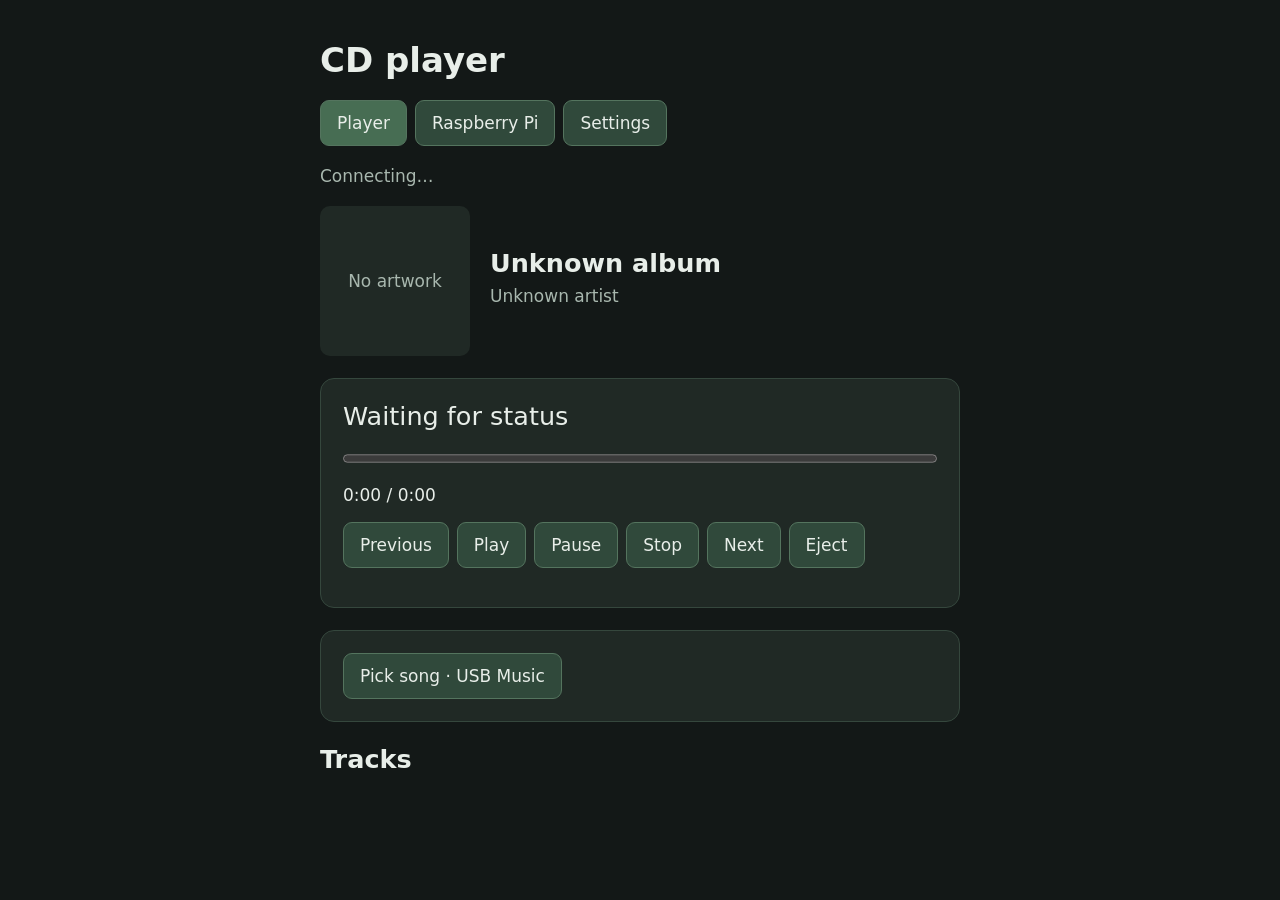
==== internal/web/index.html @ 54abb5de "alot" ====
<!doctype html>
<html lang="en">
<meta charset="utf-8">
<meta name="viewport" content="width=device-width,initial-scale=1">
<title>CD player</title>
<style>
:root{color-scheme:dark;font:17px system-ui,sans-serif;background:#131817;color:#e8eee9}body{max-width:640px;margin:40px auto;padding:0 20px}h1{font-size:2rem;margin-bottom:8px}.muted{color:#a8b7ae}section{background:#202925;border:1px solid #35473d;border-radius:14px;padding:22px;margin:22px 0}button{font:inherit;background:#30493b;color:inherit;border:1px solid #54745e;border-radius:9px;padding:12px 16px;cursor:pointer}button:hover,button[aria-current=true]{background:#476d53}button:disabled{opacity:.45;cursor:wait}.controls{display:flex;gap:8px;flex-wrap:wrap}#tracks{display:grid;grid-template-columns:repeat(auto-fill,minmax(110px,1fr));gap:8px}#error,#commandError{color:#ffb8a5;white-space:pre-wrap}progress{width:100%;accent-color:#9ed6ad}#now{font-size:1.5rem}small{overflow-wrap:anywhere}
</style>
<style>[hidden]{display:none!important}.tabs{display:flex;gap:8px;margin:20px 0}.tabs [aria-selected=true]{background:#476d53}.metrics{display:grid;grid-template-columns:repeat(auto-fit,minmax(220px,1fr));gap:12px}.metrics section{margin:0}.value{font-size:1.8rem;margin:10px 0}dt{color:#a8b7ae;margin-top:14px}dd{margin:4px 0;overflow-wrap:anywhere}</style>
<h1>CD player</h1>
<nav class="tabs" role="tablist" aria-label="Views"><button id="playerTab" role="tab" data-tab="playerPanel" aria-controls="playerPanel" aria-selected="true">Player</button><button id="systemTab" role="tab" data-tab="systemPanel" aria-controls="systemPanel" aria-selected="false" tabindex="-1">Raspberry Pi</button><button id="settingsTab" role="tab" data-tab="settingsPanel" aria-controls="settingsPanel" aria-selected="false" tabindex="-1">Settings</button></nav>
<div id="playerPanel" role="tabpanel" aria-labelledby="playerTab">
<div id="connection" class="muted" role="status">Connecting…</div>
<style>.album{display:flex;gap:20px;align-items:center;margin:20px 0}.cover{width:150px;height:150px;flex-shrink:0;background:#202925;border-radius:10px;display:grid;place-items:center;overflow:hidden}.cover img{width:100%;height:100%;object-fit:contain}.album h2{margin:0 0 8px}.album p{margin:8px 0}#tracks{grid-template-columns:1fr}#tracks button{text-align:left}@media(max-width:400px){.cover{width:100px;height:100px}}</style>
<p id="source" role="status"></p><button data-action="source-cd" id="switchCD" hidden>Switch to CD</button>
<div class="album" id="cdAlbum"><div class="cover"><img id="coverArt" alt="Album cover" hidden><span id="coverPlaceholder" class="muted">No artwork</span></div><div><h2 id="albumTitle">Unknown album</h2><p id="albumArtist" class="muted">Unknown artist</p><small id="metadataStatus" class="muted"></small><p><a id="albumSource" hidden target="_blank" rel="noopener" style="color:#9ed6ad">MusicBrainz</a></p></div></div>
<section><div id="now">Waiting for status</div><p id="disc" class="muted"></p><progress id="progress" value="0" max="1"></progress><p id="time">0:00 / 0:00</p>
<div class="controls"><button data-action="previous">Previous</button><button data-action="play">Play</button><button data-action="pause">Pause</button><button data-action="stop">Stop</button><button data-action="next">Next</button><button data-action="eject">Eject</button></div>
<p id="selection" class="muted" role="status"></p><p id="error" role="status"></p><p id="commandError" role="alert"></p></section>
<section>
<button id="pickSong" aria-expanded="false" aria-controls="musicBrowser">Pick song · USB Music</button>
<div id="musicBrowser" hidden>
<h2>USB Music</h2>
<label for="musicSearch">Search artist, album, or song</label>
<input id="musicSearch" type="search" placeholder="Search artist, album, or song…" maxlength="512" style="display:block;width:100%;font:inherit;padding:12px;margin:12px 0">
<div class="controls"><button id="mixAll" title="Shuffle every available song in your USB library">Mix all</button><button id="refreshLibrary">Refresh library</button></div>
<p id="libraryStatus" role="status"></p>
<progress id="libraryScanProgress" max="100" hidden aria-label="USB library scan progress"></progress>
<div id="musicResults"></div>
<div class="controls"><button id="musicPrevious" disabled>Previous page</button><span id="musicPage" role="status">Page 1 of 1</span><button id="musicNext" disabled>Next page</button></div>
</div></section>
<h2 id="tracksHeading">Tracks</h2><div id="tracks"></div><p class="muted"><small id="details"></small></p>
</div>
<div id="systemPanel" role="tabpanel" aria-labelledby="systemTab" hidden>
<p id="systemConnection" class="muted" role="status">Loading system information…</p>
<div class="metrics">
<section><div class="muted">CPU temperature</div><div id="temperature" class="value">—</div></section>
<section><div class="muted">CPU usage · all cores</div><div id="cpu" class="value">—</div><progress id="cpuMeter" value="0" max="100" aria-label="CPU usage"></progress></section>
<section><div class="muted">Memory used</div><div id="memory" class="value">—</div><progress id="memoryMeter" value="0" max="100" aria-label="Memory usage"></progress></section>
<section><div class="muted">Uptime</div><div id="uptime" class="value">—</div></section>
</div>
<section><dl><dt>Hostname</dt><dd id="hostname">—</dd><dt>Model</dt><dd id="model">—</dd><dt>Architecture / CPU cores</dt><dd id="architecture">—</dd></dl></section>
<p class="muted">Updates every two seconds. Unavailable sensors show “Unavailable”. Memory use excludes memory Linux can reclaim.</p>
</div>
<div id="settingsPanel" role="tabpanel" aria-labelledby="settingsTab" hidden>
<section><h2>Sound output</h2>
<p>Choose where CD audio plays. Outputs marked “CD + Spotify” also change Spotify’s destination.</p>
<label for="soundOutput">Output</label>
<select id="soundOutput" style="font:inherit;max-width:100%;padding:12px;margin:12px 0" disabled></select>
<div class="controls"><button id="applyOutput" disabled>Apply output</button><button id="refreshOutputs">Refresh outputs</button></div>
<p class="muted">Saved across reboots. Sound may briefly pause. Changing output disconnects Spotify; reconnect from your phone afterwards.</p>
<p id="outputStatus" role="status">Open Settings to load outputs.</p></section>
</div>
<script src="/navigation.js"></script>
<script>
const $=id=>document.getElementById(id);
const duration=n=>{n=Math.max(0,Math.floor(Number(n)||0));return Math.floor(n/60)+':'+String(n%60).padStart(2,'0')};
let trackKey='',busy=false,coverURL='',currentSource='cd';
const navigation=new TrackNavigation((track,discID)=>control('track',track,discID),track=>{$('selection').textContent=track===null?'':'Selecting track '+track+'…'});
$('coverArt').onerror=()=>{$('coverArt').hidden=true;$('coverPlaceholder').hidden=false};
$('coverArt').onload=()=>{$('coverArt').hidden=false;$('coverPlaceholder').hidden=true};
async function refresh(){
 try{
  const response=await fetch('/api/status',{signal:AbortSignal.timeout(4000)});
  if(!response.ok)throw new Error('Status unavailable');
  const s=await response.json(),m=s.mpd||{},tracks=s.disc.Tracks||[];
  const usb=s.source==='usb';currentSource=s.source;
  const spotify=s.source==='spotify',idle=s.source==='idle',sp=s.spotify||{},now=sp.now||{};
  $('source').textContent=usb?'Source: USB Music':idle?'Spotify disconnected · CD ready to start manually':spotify?'Source: Spotify · control playback from your phone':s.spotify?.enabled?'Source: CD · Spotify '+(s.spotify.running?'ready':'unavailable'):'Source: CD';
  if(s.spotify?.error)$('source').textContent+=' · '+s.spotify.error;
  $('switchCD').hidden=!spotify&&!idle&&!usb;$('switchCD').textContent=idle?'Play CD':'Switch to CD';$('cdAlbum').hidden=false;
  document.querySelector('[data-action=play]').textContent=idle?'Play CD':'Play';
  const selecting=s.selection?.pending,desired=s.selection?.track;
  const stale=(!s.updated||Date.now()-Date.parse(s.updated)>5000)&&!selecting;
  $('connection').textContent=selecting?'Changing to track '+desired+'…':busy?'Waiting for player to acknowledge command…':stale?'Status delayed — player may be busy':'Connected · updated '+new Date(s.updated).toLocaleTimeString();
  const position=selecting?tracks.indexOf(desired):(m.song===undefined?-1:Number(m.song)),track=tracks[position];
  navigation.update(s.disc.ID,tracks,position);
  if(stale||spotify||idle||usb)navigation.cancel();
  const meta=s.metadata||{},names=meta.tracks||{},song=names[track];
  $('albumTitle').textContent=usb?(s.usb?.album||'USB Music'):spotify?(now.album||'Spotify'):meta.album||(s.disc.ID?'Unknown album':'Insert a CD');
  $('albumArtist').textContent=usb?(s.usb?.artist||''):spotify?(now.artist||''):meta.artist||(s.disc.ID?'Unknown artist':'');
  $('metadataStatus').textContent=usb?'USB Music':spotify?'Spotify Connect':meta.status==='loading'?'Looking up album…':meta.message||'';
  $('albumSource').hidden=usb||spotify||!meta.release_id;if(meta.release_id)$('albumSource').href='https://musicbrainz.org/release/'+encodeURIComponent(meta.release_id);
  const nextCover=usb?(s.usb?.cover_url||''):spotify?(now.cover||''):(meta.cover_url||'');
  if(nextCover!==coverURL){coverURL=nextCover;$('coverArt').hidden=true;$('coverPlaceholder').hidden=false;if(nextCover){$('coverArt').alt=((usb?s.usb?.album:spotify?now.album:meta.album)||'Album')+' cover';$('coverArt').src=nextCover}else{$('coverArt').removeAttribute('src')}}
  $('now').textContent=usb?(({play:'Playing',pause:'Paused',stop:'Stopped'}[m.state]||'Player unavailable')+(s.usb?' · '+s.usb.title:' · Pick a song')):idle?'Stopped · press Play CD':spotify?(({playing:'Playing',paused:'Paused',stopped:'Stopped',loading:'Loading',connected:'Connected'}[sp.playback]||'Spotify')+(now.title?' · '+now.title:'')):({play:'Playing',pause:'Paused',stop:'Stopped'}[m.state]||'Player unavailable')+(track?' · '+(song?.title||'Track '+track):'');
  $('disc').textContent=usb?'Playing from USB · '+s.usb_queue_length+(s.usb_mix?' songs in the mix':' songs in this album'):idle?'CD autoplay is suspended until you press Play CD.':spotify?'CD autoplay is suspended. Switch to CD to start the disc from track 1.':s.disc.ID?(tracks.length?(song?.artist?song.artist+' · ':'')+tracks.length+' audio tracks':'No audio tracks'):'No disc detected';
  $('time').textContent=spotify?duration(now.position_ms/1000)+' / '+duration(now.duration_ms/1000):idle?'':duration(m.elapsed)+' / '+duration(m.duration);
  $('progress').max=spotify?(now.duration_ms||1):(Number(m.duration)||1);$('progress').value=spotify?(now.position_ms||0):idle?0:Number(m.elapsed)||0;
  $('error').textContent=s.selection?.error||s.audio?.error||s.error||m.error||'';
  $('details').textContent=usb?'USB Music':s.device+(s.disc.ID?' · Disc '+s.disc.ID.slice(0,12):'')+(s.audio?.total_bytes?' · Audio cached '+Math.round(100*s.audio.cached_bytes/s.audio.total_bytes)+'%':'');
  $('tracks').hidden=usb||spotify||idle;$('tracksHeading').hidden=usb||spotify||idle;
  const key=JSON.stringify([tracks,names]);
  if(key!==trackKey){$('tracks').replaceChildren(...tracks.map(n=>{const b=document.createElement('button');b.textContent=names[n]?.title?n+'. '+names[n].title+(names[n].artist?' · '+names[n].artist:''):'Track '+n;b.dataset.track=n;b.onclick=()=>control('track',n);return b}));trackKey=key}
  document.querySelectorAll('[data-track]').forEach(b=>b.setAttribute('aria-current',Number(b.dataset.track)===track?'true':'false'));
  document.querySelectorAll('[data-action],[data-track]').forEach(b=>b.disabled=busy||stale||(spotify&&!['source-cd','eject'].includes(b.dataset.action))||(idle&&!['source-cd','play','eject'].includes(b.dataset.action))||(usb&&!!b.dataset.track)||(!usb&&!tracks.length&&!['source-cd','stop','eject',...(idle?['play']:[])].includes(b.dataset.action)));
 }catch(e){navigation.cancel();$('connection').textContent='Cannot reach player — retrying…';document.querySelectorAll('[data-action],[data-track]').forEach(b=>b.disabled=true)}
}
async function control(action,track,discID,songID){
 if(busy)return;
 navigation.cancel();
 busy=true;document.querySelectorAll('[data-action],[data-track]').forEach(b=>b.disabled=true);$('commandError').textContent='';
 try{const r=await fetch('/api/control',{method:'POST',headers:{'Content-Type':'application/json'},body:JSON.stringify({action,track,disc_id:discID,song_id:songID}),signal:AbortSignal.timeout(30000)});if(!r.ok)throw new Error(await r.text())}
 catch(e){$('commandError').textContent=e.message}
 finally{busy=false;await refresh()}
}
document.querySelectorAll('[data-action]').forEach(b=>b.onclick=()=>{if(busy)return;const action=b.dataset.action;if(currentSource!=='usb'&&(action==='next'||action==='previous')){navigation.step(action==='next'?1:-1)}else{control(action)}});
const tabs=[...document.querySelectorAll('[data-tab]')];
function selectTab(tab){if(tab.id==='settingsTab')loadOutputs();tabs.forEach(b=>{const active=b===tab;b.setAttribute('aria-selected',String(active));b.tabIndex=active?0:-1;$(b.dataset.tab).hidden=!active})}
tabs.forEach((tab,i)=>{tab.onclick=()=>selectTab(tab);tab.onkeydown=e=>{if(['ArrowLeft','ArrowRight','Home','End'].includes(e.key)){e.preventDefault();const target=tabs[e.key==='Home'?0:e.key==='End'?tabs.length-1:(i+(e.key==='ArrowRight'?1:tabs.length-1))%tabs.length];selectTab(target);target.focus()}}});
let outputBusy=false;
async function outputCommand(action,output){
 const r=await fetch('/api/control',{method:'POST',headers:{'Content-Type':'application/json'},body:JSON.stringify({action,output}),signal:AbortSignal.timeout(30000)});
 if(!r.ok)throw Error(await r.text());
}
async function loadOutputs(){
 if(outputBusy)return;
 outputBusy=true;$('applyOutput').disabled=true;$('refreshOutputs').disabled=true;$('soundOutput').disabled=true;
 $('outputStatus').textContent='Loading outputs…';
 try{
  await outputCommand('outputs');
  const r=await fetch('/api/status',{signal:AbortSignal.timeout(4000)});if(!r.ok)throw Error('Cannot load outputs');
  const s=await r.json(),outputs=s.outputs||[];
  $('soundOutput').replaceChildren(...outputs.map(o=>{const option=document.createElement('option');option.value=o.name;option.textContent=o.label+(o.device?' · CD + Spotify':' · CD only');option.selected=o.enabled;return option}));
  $('soundOutput').disabled=!outputs.length;$('applyOutput').disabled=!outputs.length;
  $('outputStatus').textContent=outputs.length?'Select an output and press Apply.':'No outputs configured. Run the output setup described in the README.';
 }catch(e){$('outputStatus').textContent=e.message}
 finally{outputBusy=false;$('refreshOutputs').disabled=false}
}
$('refreshOutputs').onclick=loadOutputs;
$('applyOutput').onclick=async()=>{
 if(outputBusy)return;outputBusy=true;$('applyOutput').disabled=true;$('refreshOutputs').disabled=true;$('soundOutput').disabled=true;
 $('outputStatus').textContent='Changing output…';
 try{await outputCommand('output',$('soundOutput').value);$('outputStatus').textContent='Output selected and saved. If using Spotify, reconnect from your phone.'}
 catch(e){$('outputStatus').textContent=e.message}
 finally{outputBusy=false;$('applyOutput').disabled=false;$('refreshOutputs').disabled=false;$('soundOutput').disabled=false;await refresh()}
};
async function systemPoll(){
 try{
  const r=await fetch('/api/system',{signal:AbortSignal.timeout(4000)});if(!r.ok)throw new Error('Unavailable');const s=await r.json();
  $('systemConnection').textContent=Date.now()-Date.parse(s.updated)>6000?'System information delayed':'Updated '+new Date(s.updated).toLocaleTimeString();
  $('temperature').textContent=s.temperature_c==null?'Unavailable':s.temperature_c.toFixed(1)+' °C';
  $('cpu').textContent=s.cpu_percent==null?'Unavailable':s.cpu_percent.toFixed(1)+'%';$('cpuMeter').value=s.cpu_percent||0;
  $('memory').textContent=s.memory_used==null||s.memory_total==null?'Unavailable':Math.round(s.memory_used/1048576)+' / '+Math.round(s.memory_total/1048576)+' MiB';$('memoryMeter').value=s.memory_total?100*s.memory_used/s.memory_total:0;
  const hours=Math.floor((s.uptime_seconds||0)/3600);$('uptime').textContent=s.uptime_seconds==null?'Unavailable':Math.floor(hours/24)+'d '+hours%24+'h '+Math.floor(s.uptime_seconds/60)%60+'m';
  $('hostname').textContent=s.hostname||'Unavailable';$('model').textContent=s.model||'Unavailable';$('architecture').textContent=(s.architecture||'Unavailable')+' / '+s.cpus;
 }catch(e){$('systemConnection').textContent='Cannot reach system information — retrying…'}
 setTimeout(systemPoll,2000);
}systemPoll();
async function poll(){await refresh();setTimeout(poll,1000)}poll();
</script>
<script src="/library.js"></script>
</html>
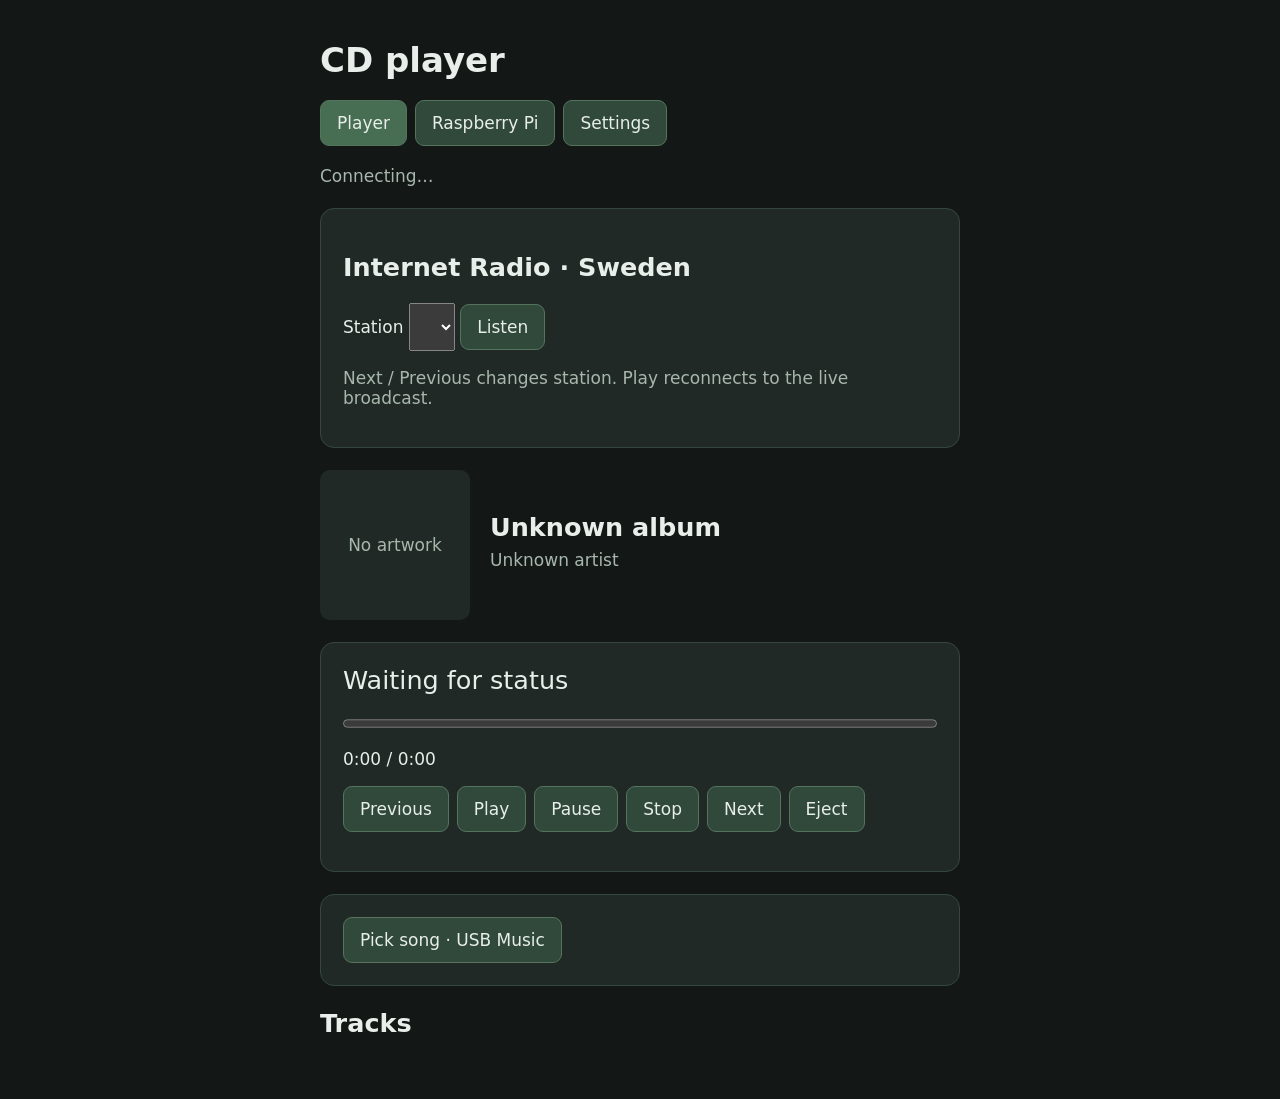
==== commit 6b003ed7: "alot" ====
--- a/internal/web/index.html
+++ b/internal/web/index.html
@@ -13,6 +13,7 @@
 <div id="connection" class="muted" role="status">Connecting…</div>
 <style>.album{display:flex;gap:20px;align-items:center;margin:20px 0}.cover{width:150px;height:150px;flex-shrink:0;background:#202925;border-radius:10px;display:grid;place-items:center;overflow:hidden}.cover img{width:100%;height:100%;object-fit:contain}.album h2{margin:0 0 8px}.album p{margin:8px 0}#tracks{grid-template-columns:1fr}#tracks button{text-align:left}@media(max-width:400px){.cover{width:100px;height:100px}}</style>
 <p id="source" role="status"></p><button data-action="source-cd" id="switchCD" hidden>Switch to CD</button>
+<section><h2>Internet Radio · Sweden</h2><label for="radioStation">Station</label> <select id="radioStation" style="font:inherit;padding:12px"></select> <button id="radioListen">Listen</button><p class="muted">Next / Previous changes station. Play reconnects to the live broadcast.</p></section>
 <div class="album" id="cdAlbum"><div class="cover"><img id="coverArt" alt="Album cover" hidden><span id="coverPlaceholder" class="muted">No artwork</span></div><div><h2 id="albumTitle">Unknown album</h2><p id="albumArtist" class="muted">Unknown artist</p><small id="metadataStatus" class="muted"></small><p><a id="albumSource" hidden target="_blank" rel="noopener" style="color:#9ed6ad">MusicBrainz</a></p></div></div>
 <section><div id="now">Waiting for status</div><p id="disc" class="muted"></p><progress id="progress" value="0" max="1"></progress><p id="time">0:00 / 0:00</p>
 <div class="controls"><button data-action="previous">Previous</button><button data-action="play">Play</button><button data-action="pause">Pause</button><button data-action="stop">Stop</button><button data-action="next">Next</button><button data-action="eject">Eject</button></div>
@@ -64,47 +65,54 @@
   const response=await fetch('/api/status',{signal:AbortSignal.timeout(4000)});
   if(!response.ok)throw new Error('Status unavailable');
   const s=await response.json(),m=s.mpd||{},tracks=s.disc.Tracks||[];
-  const usb=s.source==='usb';currentSource=s.source;
+  const radio=s.source==='radio',usb=s.source==='usb';currentSource=s.source;
   const spotify=s.source==='spotify',idle=s.source==='idle',sp=s.spotify||{},now=sp.now||{};
-  $('source').textContent=usb?'Source: USB Music':idle?'Spotify disconnected · CD ready to start manually':spotify?'Source: Spotify · control playback from your phone':s.spotify?.enabled?'Source: CD · Spotify '+(s.spotify.running?'ready':'unavailable'):'Source: CD';
+  $('source').textContent=radio?'Source: Internet Radio':usb?'Source: USB Music':idle?'Spotify disconnected · CD ready to start manually':spotify?'Source: Spotify · control playback from your phone':s.spotify?.enabled?'Source: CD · Spotify '+(s.spotify.running?'ready':'unavailable'):'Source: CD';
   if(s.spotify?.error)$('source').textContent+=' · '+s.spotify.error;
-  $('switchCD').hidden=!spotify&&!idle&&!usb;$('switchCD').textContent=idle?'Play CD':'Switch to CD';$('cdAlbum').hidden=false;
+  $('switchCD').hidden=!spotify&&!idle&&!usb&&!radio;$('switchCD').textContent=idle?'Play CD':'Switch to CD';$('cdAlbum').hidden=false;
   document.querySelector('[data-action=play]').textContent=idle?'Play CD':'Play';
   const selecting=s.selection?.pending,desired=s.selection?.track;
   const stale=(!s.updated||Date.now()-Date.parse(s.updated)>5000)&&!selecting;
   $('connection').textContent=selecting?'Changing to track '+desired+'…':busy?'Waiting for player to acknowledge command…':stale?'Status delayed — player may be busy':'Connected · updated '+new Date(s.updated).toLocaleTimeString();
   const position=selecting?tracks.indexOf(desired):(m.song===undefined?-1:Number(m.song)),track=tracks[position];
   navigation.update(s.disc.ID,tracks,position);
-  if(stale||spotify||idle||usb)navigation.cancel();
+  if(stale||spotify||idle||usb||radio)navigation.cancel();
   const meta=s.metadata||{},names=meta.tracks||{},song=names[track];
-  $('albumTitle').textContent=usb?(s.usb?.album||'USB Music'):spotify?(now.album||'Spotify'):meta.album||(s.disc.ID?'Unknown album':'Insert a CD');
-  $('albumArtist').textContent=usb?(s.usb?.artist||''):spotify?(now.artist||''):meta.artist||(s.disc.ID?'Unknown artist':'');
-  $('metadataStatus').textContent=usb?'USB Music':spotify?'Spotify Connect':meta.status==='loading'?'Looking up album…':meta.message||'';
-  $('albumSource').hidden=usb||spotify||!meta.release_id;if(meta.release_id)$('albumSource').href='https://musicbrainz.org/release/'+encodeURIComponent(meta.release_id);
-  const nextCover=usb?(s.usb?.cover_url||''):spotify?(now.cover||''):(meta.cover_url||'');
+  $('albumTitle').textContent=radio?(s.radio?.name||'Internet Radio'):usb?(s.usb?.album||'USB Music'):spotify?(now.album||'Spotify'):meta.album||(s.disc.ID?'Unknown album':'Insert a CD');
+  $('albumArtist').textContent=radio?'Swedish radio':usb?(s.usb?.artist||''):spotify?(now.artist||''):meta.artist||(s.disc.ID?'Unknown artist':'');
+  $('metadataStatus').textContent=radio?'Live broadcast':usb?'USB Music':spotify?'Spotify Connect':meta.status==='loading'?'Looking up album…':meta.message||'';
+  $('albumSource').hidden=radio||usb||spotify||!meta.release_id;if(meta.release_id)$('albumSource').href='https://musicbrainz.org/release/'+encodeURIComponent(meta.release_id);
+  const nextCover=radio?'':usb?(s.usb?.cover_url||''):spotify?(now.cover||''):(meta.cover_url||'');
   if(nextCover!==coverURL){coverURL=nextCover;$('coverArt').hidden=true;$('coverPlaceholder').hidden=false;if(nextCover){$('coverArt').alt=((usb?s.usb?.album:spotify?now.album:meta.album)||'Album')+' cover';$('coverArt').src=nextCover}else{$('coverArt').removeAttribute('src')}}
-  $('now').textContent=usb?(({play:'Playing',pause:'Paused',stop:'Stopped'}[m.state]||'Player unavailable')+(s.usb?' · '+s.usb.title:' · Pick a song')):idle?'Stopped · press Play CD':spotify?(({playing:'Playing',paused:'Paused',stopped:'Stopped',loading:'Loading',connected:'Connected'}[sp.playback]||'Spotify')+(now.title?' · '+now.title:'')):({play:'Playing',pause:'Paused',stop:'Stopped'}[m.state]||'Player unavailable')+(track?' · '+(song?.title||'Track '+track):'');
-  $('disc').textContent=usb?'Playing from USB · '+s.usb_queue_length+(s.usb_mix?' songs in the mix':' songs in this album'):idle?'CD autoplay is suspended until you press Play CD.':spotify?'CD autoplay is suspended. Switch to CD to start the disc from track 1.':s.disc.ID?(tracks.length?(song?.artist?song.artist+' · ':'')+tracks.length+' audio tracks':'No audio tracks'):'No disc detected';
-  $('time').textContent=spotify?duration(now.position_ms/1000)+' / '+duration(now.duration_ms/1000):idle?'':duration(m.elapsed)+' / '+duration(m.duration);
-  $('progress').max=spotify?(now.duration_ms||1):(Number(m.duration)||1);$('progress').value=spotify?(now.position_ms||0):idle?0:Number(m.elapsed)||0;
+  $('now').textContent=radio?(({play:'Playing',stop:'Stopped'}[m.state]||'Connecting')+' · '+(s.radio?.name||'Radio')):usb?(({play:'Playing',pause:'Paused',stop:'Stopped'}[m.state]||'Player unavailable')+(s.usb?' · '+s.usb.title:' · Pick a song')):idle?'Stopped · press Play CD':spotify?(({playing:'Playing',paused:'Paused',stopped:'Stopped',loading:'Loading',connected:'Connected'}[sp.playback]||'Spotify')+(now.title?' · '+now.title:'')):({play:'Playing',pause:'Paused',stop:'Stopped'}[m.state]||'Player unavailable')+(track?' · '+(song?.title||'Track '+track):'');
+  $('disc').textContent=radio?'Live radio · Next / Previous changes station':usb?'Playing from USB · '+s.usb_queue_length+(s.usb_mix?' songs in the mix':' songs in this album'):idle?'CD autoplay is suspended until you press Play CD.':spotify?'CD autoplay is suspended. Switch to CD to start the disc from track 1.':s.disc.ID?(tracks.length?(song?.artist?song.artist+' · ':'')+tracks.length+' audio tracks':'No audio tracks'):'No disc detected';
+  $('time').textContent=radio?'Live':spotify?duration(now.position_ms/1000)+' / '+duration(now.duration_ms/1000):idle?'':duration(m.elapsed)+' / '+duration(m.duration);
+  $('progress').hidden=radio;$('progress').max=spotify?(now.duration_ms||1):(Number(m.duration)||1);$('progress').value=spotify?(now.position_ms||0):idle?0:Number(m.elapsed)||0;
+  document.querySelector('[data-action=pause]').textContent=radio?'Stop radio':'Pause';
   $('error').textContent=s.selection?.error||s.audio?.error||s.error||m.error||'';
-  $('details').textContent=usb?'USB Music':s.device+(s.disc.ID?' · Disc '+s.disc.ID.slice(0,12):'')+(s.audio?.total_bytes?' · Audio cached '+Math.round(100*s.audio.cached_bytes/s.audio.total_bytes)+'%':'');
-  $('tracks').hidden=usb||spotify||idle;$('tracksHeading').hidden=usb||spotify||idle;
+  $('details').textContent=radio?'Internet Radio':usb?'USB Music':s.device+(s.disc.ID?' · Disc '+s.disc.ID.slice(0,12):'')+(s.audio?.total_bytes?' · Audio cached '+Math.round(100*s.audio.cached_bytes/s.audio.total_bytes)+'%':'');
+  $('tracks').hidden=radio||usb||spotify||idle;$('tracksHeading').hidden=radio||usb||spotify||idle;
   const key=JSON.stringify([tracks,names]);
   if(key!==trackKey){$('tracks').replaceChildren(...tracks.map(n=>{const b=document.createElement('button');b.textContent=names[n]?.title?n+'. '+names[n].title+(names[n].artist?' · '+names[n].artist:''):'Track '+n;b.dataset.track=n;b.onclick=()=>control('track',n);return b}));trackKey=key}
   document.querySelectorAll('[data-track]').forEach(b=>b.setAttribute('aria-current',Number(b.dataset.track)===track?'true':'false'));
-  document.querySelectorAll('[data-action],[data-track]').forEach(b=>b.disabled=busy||stale||(spotify&&!['source-cd','eject'].includes(b.dataset.action))||(idle&&!['source-cd','play','eject'].includes(b.dataset.action))||(usb&&!!b.dataset.track)||(!usb&&!tracks.length&&!['source-cd','stop','eject',...(idle?['play']:[])].includes(b.dataset.action)));
+  document.querySelectorAll('[data-action],[data-track]').forEach(b=>b.disabled=busy||stale||(spotify&&!['source-cd','eject'].includes(b.dataset.action))||(idle&&!['source-cd','play','eject'].includes(b.dataset.action))||((usb||radio)&&!!b.dataset.track)||(!usb&&!radio&&!tracks.length&&!['source-cd','stop','eject',...(idle?['play']:[])].includes(b.dataset.action)));
  }catch(e){navigation.cancel();$('connection').textContent='Cannot reach player — retrying…';document.querySelectorAll('[data-action],[data-track]').forEach(b=>b.disabled=true)}
 }
-async function control(action,track,discID,songID){
+async function control(action,track,discID,songID,station){
  if(busy)return;
  navigation.cancel();
  busy=true;document.querySelectorAll('[data-action],[data-track]').forEach(b=>b.disabled=true);$('commandError').textContent='';
- try{const r=await fetch('/api/control',{method:'POST',headers:{'Content-Type':'application/json'},body:JSON.stringify({action,track,disc_id:discID,song_id:songID}),signal:AbortSignal.timeout(30000)});if(!r.ok)throw new Error(await r.text())}
+ try{const r=await fetch('/api/control',{method:'POST',headers:{'Content-Type':'application/json'},body:JSON.stringify({action,track,disc_id:discID,song_id:songID,station}),signal:AbortSignal.timeout(30000)});if(!r.ok)throw new Error(await r.text())}
  catch(e){$('commandError').textContent=e.message}
  finally{busy=false;await refresh()}
 }
-document.querySelectorAll('[data-action]').forEach(b=>b.onclick=()=>{if(busy)return;const action=b.dataset.action;if(currentSource!=='usb'&&(action==='next'||action==='previous')){navigation.step(action==='next'?1:-1)}else{control(action)}});
+document.querySelectorAll('[data-action]').forEach(b=>b.onclick=()=>{if(busy)return;const action=b.dataset.action;if(currentSource==='cd'&&(action==='next'||action==='previous')){navigation.step(action==='next'?1:-1)}else{control(action)}});
+$('radioListen').onclick=()=>control('radio-play',undefined,undefined,undefined,$('radioStation').value);
+async function loadRadio(){
+ try { const r=await fetch('/api/radio');if(!r.ok)throw Error('Cannot load stations');
+ $('radioStation').replaceChildren(...(await r.json()).map(s=>{const o=document.createElement('option');o.value=s.id;o.textContent=s.name;return o}));
+ } catch(e) { $('commandError').textContent=e.message }
+}loadRadio();
 const tabs=[...document.querySelectorAll('[data-tab]')];
 function selectTab(tab){if(tab.id==='settingsTab')loadOutputs();tabs.forEach(b=>{const active=b===tab;b.setAttribute('aria-selected',String(active));b.tabIndex=active?0:-1;$(b.dataset.tab).hidden=!active})}
 tabs.forEach((tab,i)=>{tab.onclick=()=>selectTab(tab);tab.onkeydown=e=>{if(['ArrowLeft','ArrowRight','Home','End'].includes(e.key)){e.preventDefault();const target=tabs[e.key==='Home'?0:e.key==='End'?tabs.length-1:(i+(e.key==='ArrowRight'?1:tabs.length-1))%tabs.length];selectTab(target);target.focus()}}});
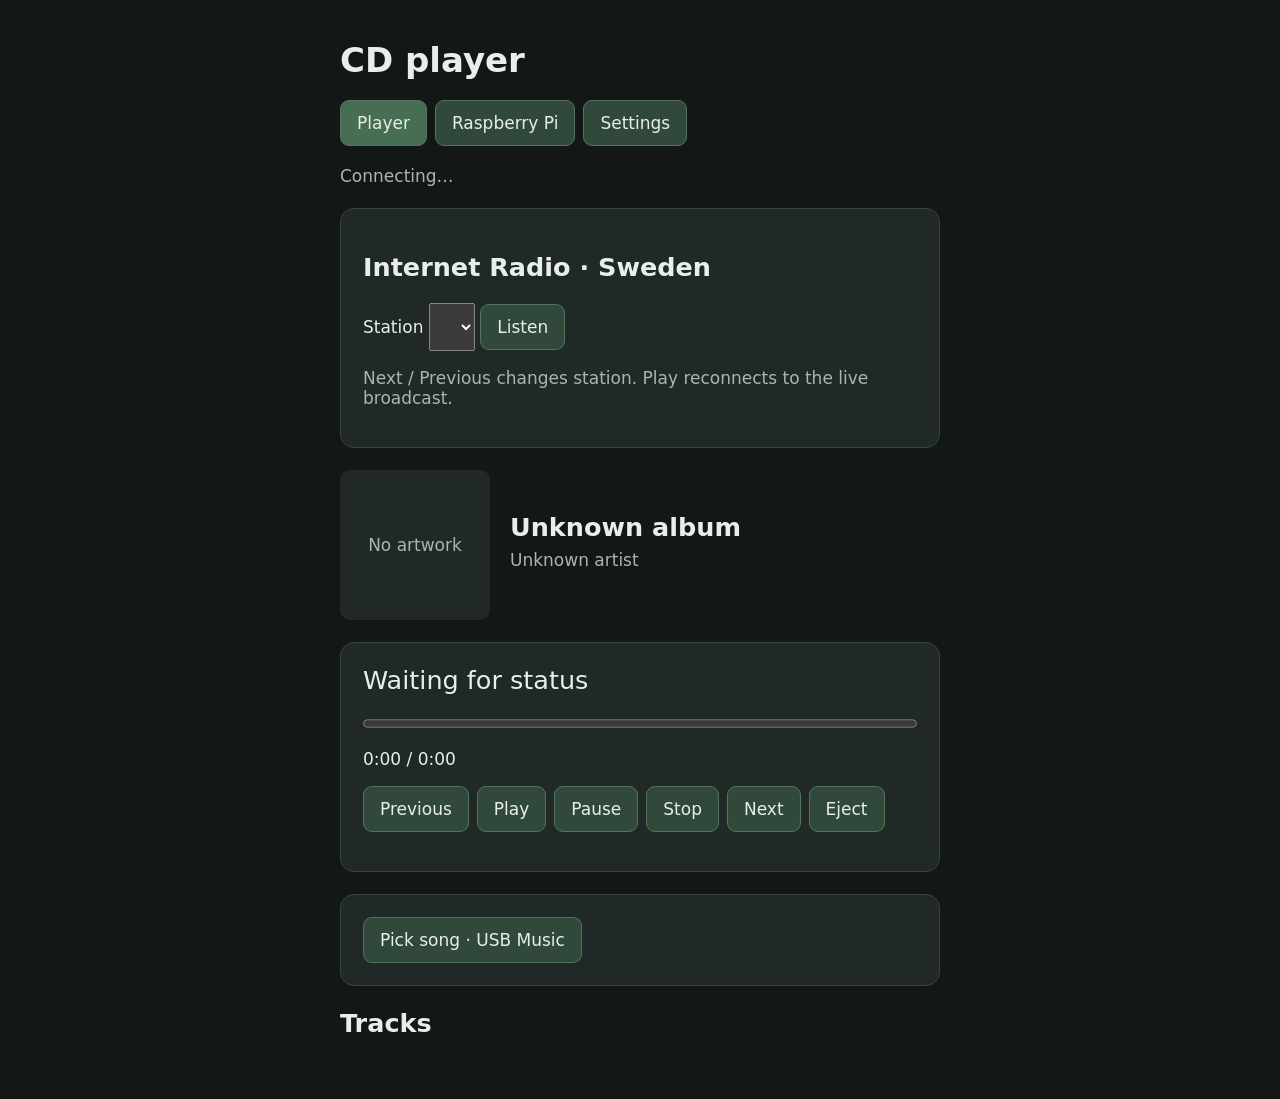
==== commit 8167e18b: "added spotify like webui" ====
--- a/internal/web/index.html
+++ b/internal/web/index.html
@@ -7,29 +7,58 @@
 :root{color-scheme:dark;font:17px system-ui,sans-serif;background:#131817;color:#e8eee9}body{max-width:640px;margin:40px auto;padding:0 20px}h1{font-size:2rem;margin-bottom:8px}.muted{color:#a8b7ae}section{background:#202925;border:1px solid #35473d;border-radius:14px;padding:22px;margin:22px 0}button{font:inherit;background:#30493b;color:inherit;border:1px solid #54745e;border-radius:9px;padding:12px 16px;cursor:pointer}button:hover,button[aria-current=true]{background:#476d53}button:disabled{opacity:.45;cursor:wait}.controls{display:flex;gap:8px;flex-wrap:wrap}#tracks{display:grid;grid-template-columns:repeat(auto-fill,minmax(110px,1fr));gap:8px}#error,#commandError{color:#ffb8a5;white-space:pre-wrap}progress{width:100%;accent-color:#9ed6ad}#now{font-size:1.5rem}small{overflow-wrap:anywhere}
 </style>
 <style>[hidden]{display:none!important}.tabs{display:flex;gap:8px;margin:20px 0}.tabs [aria-selected=true]{background:#476d53}.metrics{display:grid;grid-template-columns:repeat(auto-fit,minmax(220px,1fr));gap:12px}.metrics section{margin:0}.value{font-size:1.8rem;margin:10px 0}dt{color:#a8b7ae;margin-top:14px}dd{margin:4px 0;overflow-wrap:anywhere}</style>
+<style>
+/* USB library and the playback dock share the existing player controls. */
+*{box-sizing:border-box}button:focus-visible,input:focus-visible,select:focus-visible{outline:2px solid #1ed760;outline-offset:4px}
+.transport-icon{display:none}.library-eyebrow{font-size:.7rem;letter-spacing:.14em;font-weight:700}.library-hero h2{margin:8px 0;font-size:2rem}.library-hero p{color:#b3b3b3;margin:0 0 22px}
+#musicSearch{display:block;width:100%;font:inherit;padding:13px 18px;margin:12px 0 20px;border:1px solid #555;border-radius:24px;background:#242424;color:#fff}
+.song-columns,.song-row{display:grid;grid-template-columns:24px minmax(0,1.6fr) minmax(0,1fr) 48px;gap:16px;align-items:center}
+.song-columns{padding:14px 12px;border-bottom:1px solid #ffffff20;color:#aaa;font-size:.75rem}.song-columns span:last-child{text-align:right}
+#musicResults .song-row{width:100%;padding:10px 12px;margin:2px 0;text-align:left;border:0;border-radius:5px;background:transparent;font-size:.85rem;font-weight:400}
+#musicResults .song-row:hover{background:#ffffff12}#musicResults .song-row[aria-current=true]{background:#1ed76012}.song-row[aria-current=true] .song-title,.song-row[aria-current=true] .song-number{color:#1ed760}
+.song-number{color:#a7a7a7;text-align:center;font-size:.8rem}.song-main{display:flex;gap:12px;align-items:center;min-width:0}.song-art{display:grid;place-items:center;flex:0 0 44px;width:44px;height:44px;overflow:hidden;border-radius:4px;background:#303737;color:#b0b9b4;font-size:1.3rem}.song-art img{width:100%;height:100%;object-fit:cover}
+.song-copy{min-width:0}.song-title,.song-artist,.song-album{display:block;overflow:hidden;text-overflow:ellipsis;white-space:nowrap}.song-title{color:#f5f5f5;font-weight:600}.song-artist{color:#aaa;margin-top:4px;font-size:.8rem}.song-album,.song-duration{color:#aaa;font-size:.8rem}.song-duration{text-align:right;font-variant-numeric:tabular-nums}
+#libraryEmpty{text-align:center;padding:32px 16px;color:#b3b3b3}#libraryStatus{font-size:.75rem;line-height:1.6;color:#a7b2aa}#musicPage{font-size:.75rem;color:#aaa;align-self:center}.library-content>.controls:last-child{justify-content:space-between;margin-top:24px}.library-content>.controls:last-child button{font-size:.75rem;padding:9px 12px}
+body[data-source=usb]{background:#080a09;color:#f5f5f5;max-width:1280px;margin:24px auto;padding:0 28px 190px;font-size:15px}
+body[data-source=usb] h1{font-size:1.3rem;margin:0;letter-spacing:-.04em}body[data-source=usb] .tabs{margin:18px 0 8px}body[data-source=usb] button{border-radius:24px;background:#252927;border-color:transparent;font-weight:600}body[data-source=usb] button:hover{background:#343b36}body[data-source=usb] .tabs [aria-selected=true]{background:#f4f5f4;color:#111}
+#playerPanel[data-source=usb]{display:grid;grid-template-columns:230px minmax(0,1fr);gap:24px;align-items:start}
+[data-source=usb] .source-bar{grid-column:1/-1;display:flex;gap:16px;align-items:center;flex-wrap:wrap;font-size:.75rem;color:#a7a7a7}[data-source=usb] #connection{margin-left:auto;order:2}[data-source=usb] #source{margin:4px 0}[data-source=usb] #switchCD{font-size:.7rem;padding:8px 12px}
+[data-source=usb] #cdAlbum{grid-column:1;grid-row:2;display:block;margin:0;background:#121614;padding:18px;border-radius:12px}[data-source=usb] .cover{width:100%;height:auto;aspect-ratio:1;background:linear-gradient(140deg,#345548,#19261f);border-radius:8px;box-shadow:0 10px 30px #0005;margin-bottom:22px}[data-source=usb] #coverPlaceholder{font-size:.85rem}[data-source=usb] #albumTitle{font-size:1.35rem;overflow-wrap:anywhere;letter-spacing:-.03em}[data-source=usb] #albumArtist{font-size:.9rem}[data-source=usb] #metadataStatus{color:#1ed760;font-size:.7rem}
+[data-source=usb] #radioSection{grid-column:1;grid-row:3;margin:0;padding:18px;border:0;background:#121614}[data-source=usb] #radioSection h2{font-size:.85rem;margin:0 0 16px}[data-source=usb] #radioSection label,[data-source=usb] #radioSection p{font-size:.7rem;color:#a7a7a7}[data-source=usb] #radioStation{width:100%;font-size:.8rem!important;margin:8px 0;border-radius:6px;background:#252927;color:#eee;border:0}[data-source=usb] #radioListen{font-size:.8rem;width:100%}
+[data-source=usb] #librarySection{grid-column:2;grid-row:2 / span 3;min-width:0;margin:0;padding:0;overflow:hidden;border:0;border-radius:12px;background:#121614}[data-source=usb] #pickSong{display:none}[data-source=usb] .library-hero{padding:36px 30px 28px;background:linear-gradient(135deg,#245a40,#172d23 75%,#121614)}[data-source=usb] .library-hero h2{font-size:clamp(2rem,4vw,3.5rem);letter-spacing:-.055em;line-height:1.1;margin:12px 0}[data-source=usb] .library-hero p{font-size:.85rem;margin:0}[data-source=usb] .library-content{padding:24px 24px 28px}[data-source=usb] .library-content>label{font-size:.8rem;color:#b3b3b3}[data-source=usb] #mixAll{background:#1ed760;color:#07160c;padding:13px 22px}[data-source=usb] #mixAll:hover{background:#3be477}[data-source=usb] #mixAll[aria-pressed=true]{box-shadow:0 0 0 2px #121614,0 0 0 4px #1ed760}[data-source=usb] #refreshLibrary{background:transparent;border:1px solid #555;font-size:.8rem}[data-source=usb] #details{display:none}
+[data-source=usb] #transport{position:fixed;z-index:10;bottom:0;left:0;right:0;margin:0;padding:18px 28px 12px;border:0;border-top:1px solid #ffffff20;border-radius:0;background:#111613;box-shadow:0 -8px 32px #0005;display:grid;grid-template-columns:minmax(0,1fr) minmax(260px,1.2fr) minmax(0,1fr);gap:6px 28px;align-items:center}
+[data-source=usb] .transport-info{grid-column:1;grid-row:1 / span 2;min-width:0}[data-source=usb] #now{font-size:.9rem;white-space:nowrap;overflow:hidden;text-overflow:ellipsis;font-weight:650}[data-source=usb] #disc{font-size:.7rem;margin:8px 0;color:#aaa}[data-source=usb] .transport-progress{grid-column:2;grid-row:2}[data-source=usb] #progress{height:5px;display:block;accent-color:#1ed760}[data-source=usb] #time{margin:5px 0 0;text-align:center;font-size:.7rem;color:#aaa;font-variant-numeric:tabular-nums}[data-source=usb] .transport-controls{grid-column:2;grid-row:1;justify-content:center;align-items:center;flex-wrap:nowrap}
+[data-source=usb] .transport-controls [data-action=play],[data-source=usb] .transport-controls [data-action=pause],[data-source=usb] .transport-controls [data-action=eject]{display:none}[data-source=usb] .transport-label{display:none}[data-source=usb] .transport-icon{display:inline}[data-source=usb] .transport-controls button{background:transparent;padding:8px 12px;color:#ccc;font-size:.85rem}[data-source=usb] .transport-controls [data-action=stop]{order:4;font-size:.7rem}[data-source=usb] #usbToggle{width:42px;height:42px;padding:0;border-radius:50%;background:#fff;color:#111;font-size:1.1rem}[data-source=usb] #usbToggle:hover{transform:scale(1.06)}[data-source=usb] #selection:empty,[data-source=usb] #error:empty,[data-source=usb] #commandError:empty{display:none}[data-source=usb] #transport>p{grid-column:1/-1;font-size:.8rem;margin:0;max-height:64px;overflow:auto}
+@media(max-width:850px){body[data-source=usb]{padding:0 16px 190px}[data-source=usb] #playerPanel{grid-template-columns:180px minmax(0,1fr);gap:16px}[data-source=usb] .library-content{padding:18px 12px}[data-source=usb] .library-hero{padding:28px 22px}.song-columns,.song-row{grid-template-columns:20px minmax(0,1fr) 40px;gap:10px}.song-album,.song-columns span:nth-child(3){display:none}[data-source=usb] #transport{grid-template-columns:minmax(0,1fr) minmax(240px,1fr);padding:14px 20px}}
+@media(max-width:580px){body[data-source=usb]{margin-top:18px;padding-bottom:225px}[data-source=usb] #playerPanel{display:flex;flex-direction:column;gap:18px}[data-source=usb] .source-bar{width:100%;gap:8px}[data-source=usb] #connection{width:100%;margin:0}[data-source=usb] #cdAlbum{width:100%;display:flex;gap:16px;padding:14px}[data-source=usb] .cover{width:84px;height:84px;flex:0 0 84px;margin:0}[data-source=usb] #albumTitle{font-size:1.1rem}[data-source=usb] #cdAlbum p:has(a[hidden]){display:none}[data-source=usb] #radioSection{order:5;width:100%}[data-source=usb] #librarySection{width:100%}[data-source=usb] .library-hero h2{font-size:2.4rem}[data-source=usb] #transport{grid-template-columns:minmax(0,1fr) auto;gap:10px;padding:12px 16px calc(12px + env(safe-area-inset-bottom))}[data-source=usb] .transport-info{grid-column:1;grid-row:1}[data-source=usb] .transport-controls{grid-column:2;gap:2px}[data-source=usb] .transport-controls button{padding:8px}[data-source=usb] .transport-progress{grid-column:1/-1;grid-row:2}[data-source=usb] #disc{margin:6px 0 0;font-size:.65rem}[data-source=usb] #transport>p{grid-column:1/-1}}
+</style>
+<body id="appBody">
 <h1>CD player</h1>
 <nav class="tabs" role="tablist" aria-label="Views"><button id="playerTab" role="tab" data-tab="playerPanel" aria-controls="playerPanel" aria-selected="true">Player</button><button id="systemTab" role="tab" data-tab="systemPanel" aria-controls="systemPanel" aria-selected="false" tabindex="-1">Raspberry Pi</button><button id="settingsTab" role="tab" data-tab="settingsPanel" aria-controls="settingsPanel" aria-selected="false" tabindex="-1">Settings</button></nav>
 <div id="playerPanel" role="tabpanel" aria-labelledby="playerTab">
-<div id="connection" class="muted" role="status">Connecting…</div>
+<div class="source-bar"><div id="connection" class="muted" role="status">Connecting…</div>
 <style>.album{display:flex;gap:20px;align-items:center;margin:20px 0}.cover{width:150px;height:150px;flex-shrink:0;background:#202925;border-radius:10px;display:grid;place-items:center;overflow:hidden}.cover img{width:100%;height:100%;object-fit:contain}.album h2{margin:0 0 8px}.album p{margin:8px 0}#tracks{grid-template-columns:1fr}#tracks button{text-align:left}@media(max-width:400px){.cover{width:100px;height:100px}}</style>
-<p id="source" role="status"></p><button data-action="source-cd" id="switchCD" hidden>Switch to CD</button>
-<section><h2>Internet Radio · Sweden</h2><label for="radioStation">Station</label> <select id="radioStation" style="font:inherit;padding:12px"></select> <button id="radioListen">Listen</button><p class="muted">Next / Previous changes station. Play reconnects to the live broadcast.</p></section>
+<p id="source" role="status"></p><button data-action="source-cd" id="switchCD" hidden>Switch to CD</button></div>
+<section id="radioSection"><h2>Internet Radio · Sweden</h2><label for="radioStation">Station</label> <select id="radioStation" style="font:inherit;padding:12px"></select> <button id="radioListen">Listen</button><p class="muted">Next / Previous changes station. Play reconnects to the live broadcast.</p></section>
 <div class="album" id="cdAlbum"><div class="cover"><img id="coverArt" alt="Album cover" hidden><span id="coverPlaceholder" class="muted">No artwork</span></div><div><h2 id="albumTitle">Unknown album</h2><p id="albumArtist" class="muted">Unknown artist</p><small id="metadataStatus" class="muted"></small><p><a id="albumSource" hidden target="_blank" rel="noopener" style="color:#9ed6ad">MusicBrainz</a></p></div></div>
-<section><div id="now">Waiting for status</div><p id="disc" class="muted"></p><progress id="progress" value="0" max="1"></progress><p id="time">0:00 / 0:00</p>
-<div class="controls"><button data-action="previous">Previous</button><button data-action="play">Play</button><button data-action="pause">Pause</button><button data-action="stop">Stop</button><button data-action="next">Next</button><button data-action="eject">Eject</button></div>
+<section id="transport"><div class="transport-info"><div id="now">Waiting for status</div><p id="disc" class="muted"></p></div><div class="transport-progress"><progress id="progress" value="0" max="1" aria-label="Playback progress"></progress><p id="time">0:00 / 0:00</p></div>
+<div class="controls transport-controls"><button data-action="previous" aria-label="Previous track"><span class="transport-icon" aria-hidden="true">❮</span><span class="transport-label">Previous</span></button><button data-action="play">Play</button><button data-action="pause">Pause</button><button id="usbToggle" data-action="toggle" hidden aria-label="Play"><span id="usbToggleIcon" aria-hidden="true">▶</span></button><button data-action="stop">Stop</button><button data-action="next" aria-label="Next track"><span class="transport-icon" aria-hidden="true">❯</span><span class="transport-label">Next</span></button><button data-action="eject">Eject</button></div>
 <p id="selection" class="muted" role="status"></p><p id="error" role="status"></p><p id="commandError" role="alert"></p></section>
-<section>
+<section id="librarySection">
 <button id="pickSong" aria-expanded="false" aria-controls="musicBrowser">Pick song · USB Music</button>
 <div id="musicBrowser" hidden>
-<h2>USB Music</h2>
+<div class="library-hero"><span class="library-eyebrow">YOUR COLLECTION</span><h2>Your USB library</h2><p>All your music. Ready to play.</p></div>
+<div class="library-content">
 <label for="musicSearch">Search artist, album, or song</label>
-<input id="musicSearch" type="search" placeholder="Search artist, album, or song…" maxlength="512" style="display:block;width:100%;font:inherit;padding:12px;margin:12px 0">
-<div class="controls"><button id="mixAll" title="Shuffle every available song in your USB library">Mix all</button><button id="refreshLibrary">Refresh library</button></div>
+<input id="musicSearch" type="search" placeholder="Search your library…" maxlength="512">
+<div class="controls library-actions"><button id="mixAll" title="Shuffle every available song in your USB library"><span aria-hidden="true">⤨</span> Mix all</button><button id="refreshLibrary">Refresh library</button></div>
 <p id="libraryStatus" role="status"></p>
 <progress id="libraryScanProgress" max="100" hidden aria-label="USB library scan progress"></progress>
-<div id="musicResults"></div>
+<div class="song-columns" aria-hidden="true"><span>#</span><span>Title / Artist</span><span>Album</span><span>Time</span></div>
+<div id="musicResults" aria-label="Songs"></div>
+<p id="libraryEmpty" hidden></p>
 <div class="controls"><button id="musicPrevious" disabled>Previous page</button><span id="musicPage" role="status">Page 1 of 1</span><button id="musicNext" disabled>Next page</button></div>
-</div></section>
+</div></div></section>
 <h2 id="tracksHeading">Tracks</h2><div id="tracks"></div><p class="muted"><small id="details"></small></p>
 </div>
 <div id="systemPanel" role="tabpanel" aria-labelledby="systemTab" hidden>
@@ -66,8 +95,13 @@
   if(!response.ok)throw new Error('Status unavailable');
   const s=await response.json(),m=s.mpd||{},tracks=s.disc.Tracks||[];
   const radio=s.source==='radio',usb=s.source==='usb';currentSource=s.source;
+  $('appBody').setAttribute('data-source',s.source);
+  $('playerPanel').setAttribute('data-source',s.source);
+  $('usbToggle').hidden=!usb;
+  $('usbToggle').setAttribute('aria-label',m.state==='play'?'Pause':'Play');
+  $('usbToggleIcon').textContent=m.state==='play'?'Ⅱ':'▶';
   const spotify=s.source==='spotify',idle=s.source==='idle',sp=s.spotify||{},now=sp.now||{};
-  $('source').textContent=radio?'Source: Internet Radio':usb?'Source: USB Music':idle?'Spotify disconnected · CD ready to start manually':spotify?'Source: Spotify · control playback from your phone':s.spotify?.enabled?'Source: CD · Spotify '+(s.spotify.running?'ready':'unavailable'):'Source: CD';
+  $('source').textContent=radio?'Source: Internet Radio':usb?'Source: USB Music':idle?'Idle · choose a source or press Play CD':spotify?'Source: Spotify · control playback from your phone':s.spotify?.enabled?'Source: CD · Spotify '+(s.spotify.running?'ready':'unavailable'):'Source: CD';
   if(s.spotify?.error)$('source').textContent+=' · '+s.spotify.error;
   $('switchCD').hidden=!spotify&&!idle&&!usb&&!radio;$('switchCD').textContent=idle?'Play CD':'Switch to CD';$('cdAlbum').hidden=false;
   document.querySelector('[data-action=play]').textContent=idle?'Play CD':'Play';
@@ -90,19 +124,21 @@
   $('progress').hidden=radio;$('progress').max=spotify?(now.duration_ms||1):(Number(m.duration)||1);$('progress').value=spotify?(now.position_ms||0):idle?0:Number(m.elapsed)||0;
   document.querySelector('[data-action=pause]').textContent=radio?'Stop radio':'Pause';
   $('error').textContent=s.selection?.error||s.audio?.error||s.error||m.error||'';
-  $('details').textContent=radio?'Internet Radio':usb?'USB Music':s.device+(s.disc.ID?' · Disc '+s.disc.ID.slice(0,12):'')+(s.audio?.total_bytes?' · Audio cached '+Math.round(100*s.audio.cached_bytes/s.audio.total_bytes)+'%':'');
+  $('details').textContent=radio?'Internet Radio':usb?'USB Music':s.device+(s.disc.ID?' · Disc '+s.disc.ID.slice(0,12):'')+(s.audio?.total_bytes?' · Audio cached '+Math.round(100*s.audio.cached_bytes/s.audio.total_bytes)+'%':'')+(s.source==='cd'&&s.audio?.recovering?' · Retrying CD read…':'');
   $('tracks').hidden=radio||usb||spotify||idle;$('tracksHeading').hidden=radio||usb||spotify||idle;
   const key=JSON.stringify([tracks,names]);
   if(key!==trackKey){$('tracks').replaceChildren(...tracks.map(n=>{const b=document.createElement('button');b.textContent=names[n]?.title?n+'. '+names[n].title+(names[n].artist?' · '+names[n].artist:''):'Track '+n;b.dataset.track=n;b.onclick=()=>control('track',n);return b}));trackKey=key}
   document.querySelectorAll('[data-track]').forEach(b=>b.setAttribute('aria-current',Number(b.dataset.track)===track?'true':'false'));
   document.querySelectorAll('[data-action],[data-track]').forEach(b=>b.disabled=busy||stale||(spotify&&!['source-cd','eject'].includes(b.dataset.action))||(idle&&!['source-cd','play','eject'].includes(b.dataset.action))||((usb||radio)&&!!b.dataset.track)||(!usb&&!radio&&!tracks.length&&!['source-cd','stop','eject',...(idle?['play']:[])].includes(b.dataset.action)));
- }catch(e){navigation.cancel();$('connection').textContent='Cannot reach player — retrying…';document.querySelectorAll('[data-action],[data-track]').forEach(b=>b.disabled=true)}
+  if(typeof usbBrowserUpdate==='function')usbBrowserUpdate(s,busy||stale);
+ }catch(e){navigation.cancel();$('connection').textContent='Cannot reach player — retrying…';document.querySelectorAll('[data-action],[data-track]').forEach(b=>b.disabled=true);if(typeof usbBrowserUpdate==='function')usbBrowserUpdate(null,true)}
 }
 async function control(action,track,discID,songID,station){
  if(busy)return;
  navigation.cancel();
  busy=true;document.querySelectorAll('[data-action],[data-track]').forEach(b=>b.disabled=true);$('commandError').textContent='';
- try{const r=await fetch('/api/control',{method:'POST',headers:{'Content-Type':'application/json'},body:JSON.stringify({action,track,disc_id:discID,song_id:songID,station}),signal:AbortSignal.timeout(30000)});if(!r.ok)throw new Error(await r.text())}
+ if(typeof usbBrowserUpdate==='function')usbBrowserUpdate(null,true);
+ try{const r=await fetch('/api/control',{method:'POST',headers:{'Content-Type':'application/json'},body:JSON.stringify({action,track,disc_id:discID,song_id:songID,station}),signal:AbortSignal.timeout(['usb-mix','play','toggle'].includes(action)?125000:30000)});if(!r.ok)throw new Error(await r.text())}
  catch(e){$('commandError').textContent=e.message}
  finally{busy=false;await refresh()}
 }
@@ -158,4 +194,5 @@
 async function poll(){await refresh();setTimeout(poll,1000)}poll();
 </script>
 <script src="/library.js"></script>
+</body>
 </html>
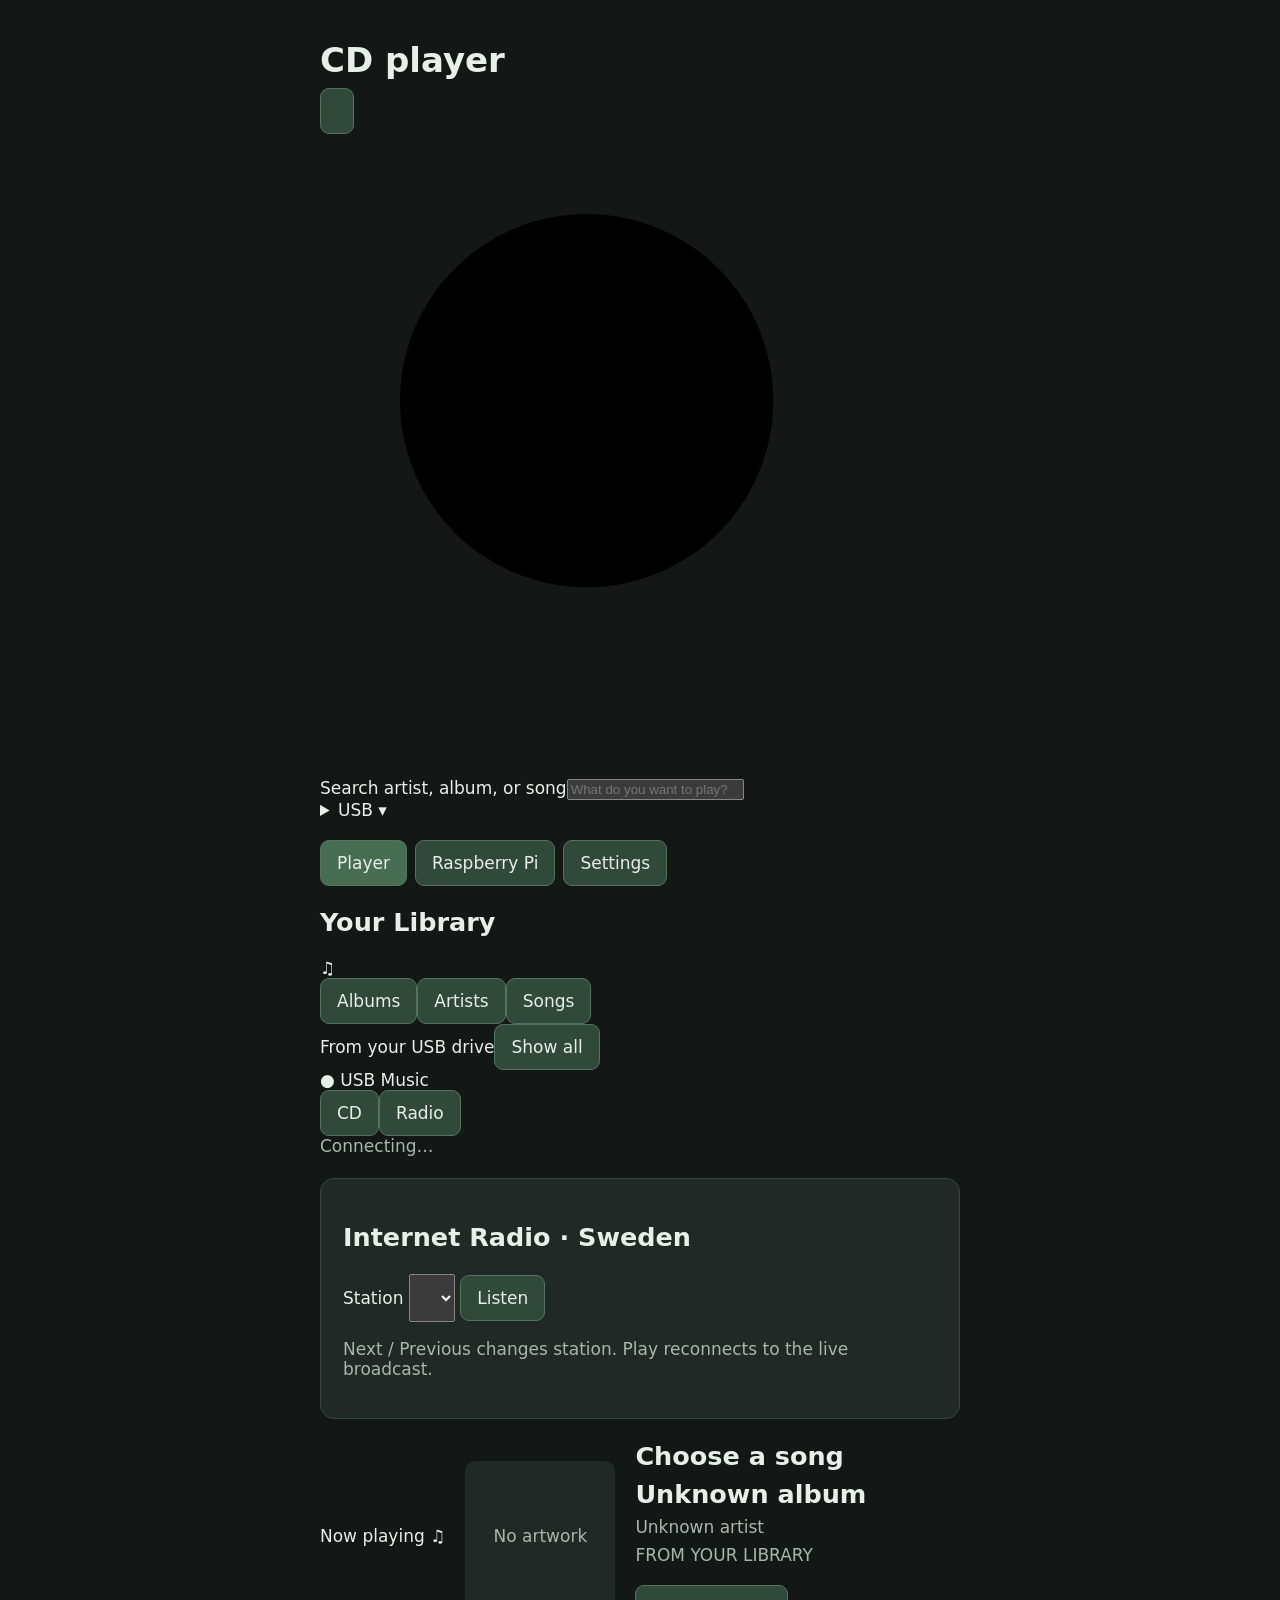
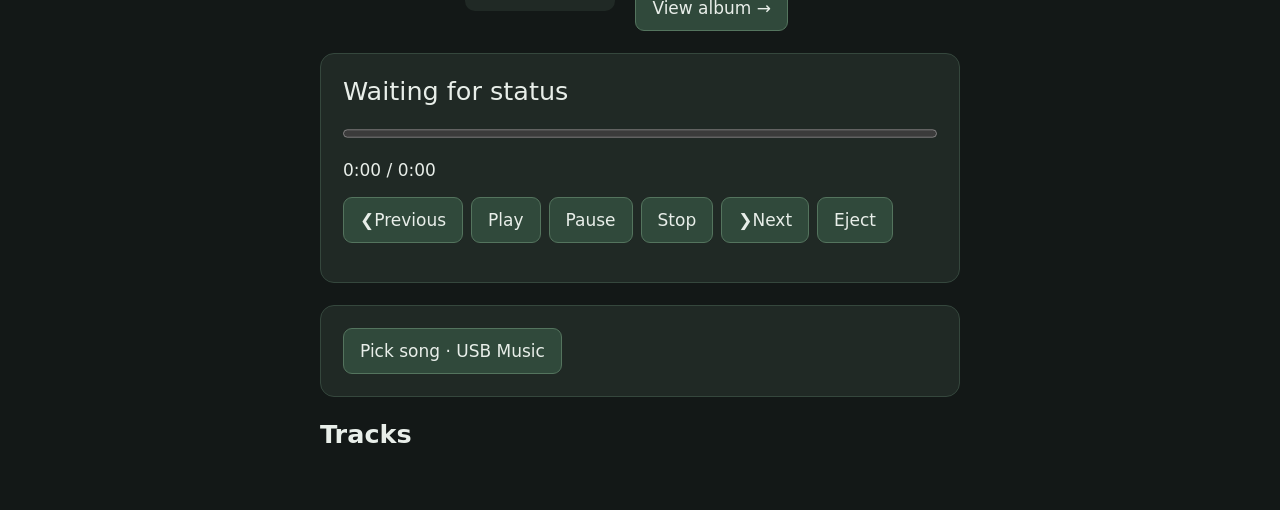
==== commit 7760f5a1: "added spotify like webui" ====
--- a/internal/web/index.html
+++ b/internal/web/index.html
@@ -7,59 +7,45 @@
 :root{color-scheme:dark;font:17px system-ui,sans-serif;background:#131817;color:#e8eee9}body{max-width:640px;margin:40px auto;padding:0 20px}h1{font-size:2rem;margin-bottom:8px}.muted{color:#a8b7ae}section{background:#202925;border:1px solid #35473d;border-radius:14px;padding:22px;margin:22px 0}button{font:inherit;background:#30493b;color:inherit;border:1px solid #54745e;border-radius:9px;padding:12px 16px;cursor:pointer}button:hover,button[aria-current=true]{background:#476d53}button:disabled{opacity:.45;cursor:wait}.controls{display:flex;gap:8px;flex-wrap:wrap}#tracks{display:grid;grid-template-columns:repeat(auto-fill,minmax(110px,1fr));gap:8px}#error,#commandError{color:#ffb8a5;white-space:pre-wrap}progress{width:100%;accent-color:#9ed6ad}#now{font-size:1.5rem}small{overflow-wrap:anywhere}
 </style>
 <style>[hidden]{display:none!important}.tabs{display:flex;gap:8px;margin:20px 0}.tabs [aria-selected=true]{background:#476d53}.metrics{display:grid;grid-template-columns:repeat(auto-fit,minmax(220px,1fr));gap:12px}.metrics section{margin:0}.value{font-size:1.8rem;margin:10px 0}dt{color:#a8b7ae;margin-top:14px}dd{margin:4px 0;overflow-wrap:anywhere}</style>
-<style>
-/* USB library and the playback dock share the existing player controls. */
-*{box-sizing:border-box}button:focus-visible,input:focus-visible,select:focus-visible{outline:2px solid #1ed760;outline-offset:4px}
-.transport-icon{display:none}.library-eyebrow{font-size:.7rem;letter-spacing:.14em;font-weight:700}.library-hero h2{margin:8px 0;font-size:2rem}.library-hero p{color:#b3b3b3;margin:0 0 22px}
-#musicSearch{display:block;width:100%;font:inherit;padding:13px 18px;margin:12px 0 20px;border:1px solid #555;border-radius:24px;background:#242424;color:#fff}
-.song-columns,.song-row{display:grid;grid-template-columns:24px minmax(0,1.6fr) minmax(0,1fr) 48px;gap:16px;align-items:center}
-.song-columns{padding:14px 12px;border-bottom:1px solid #ffffff20;color:#aaa;font-size:.75rem}.song-columns span:last-child{text-align:right}
-#musicResults .song-row{width:100%;padding:10px 12px;margin:2px 0;text-align:left;border:0;border-radius:5px;background:transparent;font-size:.85rem;font-weight:400}
-#musicResults .song-row:hover{background:#ffffff12}#musicResults .song-row[aria-current=true]{background:#1ed76012}.song-row[aria-current=true] .song-title,.song-row[aria-current=true] .song-number{color:#1ed760}
-.song-number{color:#a7a7a7;text-align:center;font-size:.8rem}.song-main{display:flex;gap:12px;align-items:center;min-width:0}.song-art{display:grid;place-items:center;flex:0 0 44px;width:44px;height:44px;overflow:hidden;border-radius:4px;background:#303737;color:#b0b9b4;font-size:1.3rem}.song-art img{width:100%;height:100%;object-fit:cover}
-.song-copy{min-width:0}.song-title,.song-artist,.song-album{display:block;overflow:hidden;text-overflow:ellipsis;white-space:nowrap}.song-title{color:#f5f5f5;font-weight:600}.song-artist{color:#aaa;margin-top:4px;font-size:.8rem}.song-album,.song-duration{color:#aaa;font-size:.8rem}.song-duration{text-align:right;font-variant-numeric:tabular-nums}
-#libraryEmpty{text-align:center;padding:32px 16px;color:#b3b3b3}#libraryStatus{font-size:.75rem;line-height:1.6;color:#a7b2aa}#musicPage{font-size:.75rem;color:#aaa;align-self:center}.library-content>.controls:last-child{justify-content:space-between;margin-top:24px}.library-content>.controls:last-child button{font-size:.75rem;padding:9px 12px}
-body[data-source=usb]{background:#080a09;color:#f5f5f5;max-width:1280px;margin:24px auto;padding:0 28px 190px;font-size:15px}
-body[data-source=usb] h1{font-size:1.3rem;margin:0;letter-spacing:-.04em}body[data-source=usb] .tabs{margin:18px 0 8px}body[data-source=usb] button{border-radius:24px;background:#252927;border-color:transparent;font-weight:600}body[data-source=usb] button:hover{background:#343b36}body[data-source=usb] .tabs [aria-selected=true]{background:#f4f5f4;color:#111}
-#playerPanel[data-source=usb]{display:grid;grid-template-columns:230px minmax(0,1fr);gap:24px;align-items:start}
-[data-source=usb] .source-bar{grid-column:1/-1;display:flex;gap:16px;align-items:center;flex-wrap:wrap;font-size:.75rem;color:#a7a7a7}[data-source=usb] #connection{margin-left:auto;order:2}[data-source=usb] #source{margin:4px 0}[data-source=usb] #switchCD{font-size:.7rem;padding:8px 12px}
-[data-source=usb] #cdAlbum{grid-column:1;grid-row:2;display:block;margin:0;background:#121614;padding:18px;border-radius:12px}[data-source=usb] .cover{width:100%;height:auto;aspect-ratio:1;background:linear-gradient(140deg,#345548,#19261f);border-radius:8px;box-shadow:0 10px 30px #0005;margin-bottom:22px}[data-source=usb] #coverPlaceholder{font-size:.85rem}[data-source=usb] #albumTitle{font-size:1.35rem;overflow-wrap:anywhere;letter-spacing:-.03em}[data-source=usb] #albumArtist{font-size:.9rem}[data-source=usb] #metadataStatus{color:#1ed760;font-size:.7rem}
-[data-source=usb] #radioSection{grid-column:1;grid-row:3;margin:0;padding:18px;border:0;background:#121614}[data-source=usb] #radioSection h2{font-size:.85rem;margin:0 0 16px}[data-source=usb] #radioSection label,[data-source=usb] #radioSection p{font-size:.7rem;color:#a7a7a7}[data-source=usb] #radioStation{width:100%;font-size:.8rem!important;margin:8px 0;border-radius:6px;background:#252927;color:#eee;border:0}[data-source=usb] #radioListen{font-size:.8rem;width:100%}
-[data-source=usb] #librarySection{grid-column:2;grid-row:2 / span 3;min-width:0;margin:0;padding:0;overflow:hidden;border:0;border-radius:12px;background:#121614}[data-source=usb] #pickSong{display:none}[data-source=usb] .library-hero{padding:36px 30px 28px;background:linear-gradient(135deg,#245a40,#172d23 75%,#121614)}[data-source=usb] .library-hero h2{font-size:clamp(2rem,4vw,3.5rem);letter-spacing:-.055em;line-height:1.1;margin:12px 0}[data-source=usb] .library-hero p{font-size:.85rem;margin:0}[data-source=usb] .library-content{padding:24px 24px 28px}[data-source=usb] .library-content>label{font-size:.8rem;color:#b3b3b3}[data-source=usb] #mixAll{background:#1ed760;color:#07160c;padding:13px 22px}[data-source=usb] #mixAll:hover{background:#3be477}[data-source=usb] #mixAll[aria-pressed=true]{box-shadow:0 0 0 2px #121614,0 0 0 4px #1ed760}[data-source=usb] #refreshLibrary{background:transparent;border:1px solid #555;font-size:.8rem}[data-source=usb] #details{display:none}
-[data-source=usb] #transport{position:fixed;z-index:10;bottom:0;left:0;right:0;margin:0;padding:18px 28px 12px;border:0;border-top:1px solid #ffffff20;border-radius:0;background:#111613;box-shadow:0 -8px 32px #0005;display:grid;grid-template-columns:minmax(0,1fr) minmax(260px,1.2fr) minmax(0,1fr);gap:6px 28px;align-items:center}
-[data-source=usb] .transport-info{grid-column:1;grid-row:1 / span 2;min-width:0}[data-source=usb] #now{font-size:.9rem;white-space:nowrap;overflow:hidden;text-overflow:ellipsis;font-weight:650}[data-source=usb] #disc{font-size:.7rem;margin:8px 0;color:#aaa}[data-source=usb] .transport-progress{grid-column:2;grid-row:2}[data-source=usb] #progress{height:5px;display:block;accent-color:#1ed760}[data-source=usb] #time{margin:5px 0 0;text-align:center;font-size:.7rem;color:#aaa;font-variant-numeric:tabular-nums}[data-source=usb] .transport-controls{grid-column:2;grid-row:1;justify-content:center;align-items:center;flex-wrap:nowrap}
-[data-source=usb] .transport-controls [data-action=play],[data-source=usb] .transport-controls [data-action=pause],[data-source=usb] .transport-controls [data-action=eject]{display:none}[data-source=usb] .transport-label{display:none}[data-source=usb] .transport-icon{display:inline}[data-source=usb] .transport-controls button{background:transparent;padding:8px 12px;color:#ccc;font-size:.85rem}[data-source=usb] .transport-controls [data-action=stop]{order:4;font-size:.7rem}[data-source=usb] #usbToggle{width:42px;height:42px;padding:0;border-radius:50%;background:#fff;color:#111;font-size:1.1rem}[data-source=usb] #usbToggle:hover{transform:scale(1.06)}[data-source=usb] #selection:empty,[data-source=usb] #error:empty,[data-source=usb] #commandError:empty{display:none}[data-source=usb] #transport>p{grid-column:1/-1;font-size:.8rem;margin:0;max-height:64px;overflow:auto}
-@media(max-width:850px){body[data-source=usb]{padding:0 16px 190px}[data-source=usb] #playerPanel{grid-template-columns:180px minmax(0,1fr);gap:16px}[data-source=usb] .library-content{padding:18px 12px}[data-source=usb] .library-hero{padding:28px 22px}.song-columns,.song-row{grid-template-columns:20px minmax(0,1fr) 40px;gap:10px}.song-album,.song-columns span:nth-child(3){display:none}[data-source=usb] #transport{grid-template-columns:minmax(0,1fr) minmax(240px,1fr);padding:14px 20px}}
-@media(max-width:580px){body[data-source=usb]{margin-top:18px;padding-bottom:225px}[data-source=usb] #playerPanel{display:flex;flex-direction:column;gap:18px}[data-source=usb] .source-bar{width:100%;gap:8px}[data-source=usb] #connection{width:100%;margin:0}[data-source=usb] #cdAlbum{width:100%;display:flex;gap:16px;padding:14px}[data-source=usb] .cover{width:84px;height:84px;flex:0 0 84px;margin:0}[data-source=usb] #albumTitle{font-size:1.1rem}[data-source=usb] #cdAlbum p:has(a[hidden]){display:none}[data-source=usb] #radioSection{order:5;width:100%}[data-source=usb] #librarySection{width:100%}[data-source=usb] .library-hero h2{font-size:2.4rem}[data-source=usb] #transport{grid-template-columns:minmax(0,1fr) auto;gap:10px;padding:12px 16px calc(12px + env(safe-area-inset-bottom))}[data-source=usb] .transport-info{grid-column:1;grid-row:1}[data-source=usb] .transport-controls{grid-column:2;gap:2px}[data-source=usb] .transport-controls button{padding:8px}[data-source=usb] .transport-progress{grid-column:1/-1;grid-row:2}[data-source=usb] #disc{margin:6px 0 0;font-size:.65rem}[data-source=usb] #transport>p{grid-column:1/-1}}
-</style>
+<link rel="stylesheet" href="/library.css">
 <body id="appBody">
-<h1>CD player</h1>
-<nav class="tabs" role="tablist" aria-label="Views"><button id="playerTab" role="tab" data-tab="playerPanel" aria-controls="playerPanel" aria-selected="true">Player</button><button id="systemTab" role="tab" data-tab="systemPanel" aria-controls="systemPanel" aria-selected="false" tabindex="-1">Raspberry Pi</button><button id="settingsTab" role="tab" data-tab="settingsPanel" aria-controls="settingsPanel" aria-selected="false" tabindex="-1">Settings</button></nav>
+<header id="appHeader"><h1>CD player</h1>
+<div id="usbTopbar" class="usb-only"><button id="usbHome" aria-label="USB library home" title="Home"><svg viewBox="0 0 24 24" aria-hidden="true"><path d="M3 10 12 3l9 7v11h-6v-7H9v7H3z"/></svg></button><div class="global-search"><svg viewBox="0 0 24 24" aria-hidden="true"><circle cx="10" cy="10" r="7"/><path d="m15 15 6 6"/></svg><label class="sr-only" for="musicSearch">Search artist, album, or song</label><input id="musicSearch" type="search" placeholder="What do you want to play?" maxlength="512"></div><details id="usbSources" class="usb-only"><summary>USB ▾</summary><div><button data-action="source-cd">Play CD</button><button data-action="source-radio">Internet Radio</button></div></details></div>
+<nav class="tabs" role="tablist" aria-label="Views"><button id="playerTab" role="tab" data-tab="playerPanel" aria-controls="playerPanel" aria-selected="true">Player</button><button id="systemTab" role="tab" data-tab="systemPanel" aria-controls="systemPanel" aria-selected="false" tabindex="-1">Raspberry Pi</button><button id="settingsTab" role="tab" data-tab="settingsPanel" aria-controls="settingsPanel" aria-selected="false" tabindex="-1">Settings</button></nav></header>
 <div id="playerPanel" role="tabpanel" aria-labelledby="playerTab">
+<aside id="librarySidebar" class="usb-only" aria-label="Your library">
+<div class="sidebar-heading"><h2>Your Library</h2><span aria-hidden="true">♫</span></div>
+<div class="browse-filters"><button id="sideAlbums" aria-pressed="true">Albums</button><button id="sideArtists" aria-pressed="false">Artists</button><button id="sideSongs">Songs</button></div>
+<div class="sidebar-caption"><span id="sidebarCount">From your USB drive</span><button id="sideShowAll">Show all</button></div>
+<div id="sidebarItems"></div><p id="sidebarEmpty" hidden>No music indexed yet.</p>
+<div class="sidebar-footer"><span class="device-badge">● USB Music</span><div><button data-action="source-cd">CD</button><button data-action="source-radio">Radio</button></div></div>
+</aside>
 <div class="source-bar"><div id="connection" class="muted" role="status">Connecting…</div>
 <style>.album{display:flex;gap:20px;align-items:center;margin:20px 0}.cover{width:150px;height:150px;flex-shrink:0;background:#202925;border-radius:10px;display:grid;place-items:center;overflow:hidden}.cover img{width:100%;height:100%;object-fit:contain}.album h2{margin:0 0 8px}.album p{margin:8px 0}#tracks{grid-template-columns:1fr}#tracks button{text-align:left}@media(max-width:400px){.cover{width:100px;height:100px}}</style>
 <p id="source" role="status"></p><button data-action="source-cd" id="switchCD" hidden>Switch to CD</button></div>
 <section id="radioSection"><h2>Internet Radio · Sweden</h2><label for="radioStation">Station</label> <select id="radioStation" style="font:inherit;padding:12px"></select> <button id="radioListen">Listen</button><p class="muted">Next / Previous changes station. Play reconnects to the live broadcast.</p></section>
-<div class="album" id="cdAlbum"><div class="cover"><img id="coverArt" alt="Album cover" hidden><span id="coverPlaceholder" class="muted">No artwork</span></div><div><h2 id="albumTitle">Unknown album</h2><p id="albumArtist" class="muted">Unknown artist</p><small id="metadataStatus" class="muted"></small><p><a id="albumSource" hidden target="_blank" rel="noopener" style="color:#9ed6ad">MusicBrainz</a></p></div></div>
-<section id="transport"><div class="transport-info"><div id="now">Waiting for status</div><p id="disc" class="muted"></p></div><div class="transport-progress"><progress id="progress" value="0" max="1" aria-label="Playback progress"></progress><p id="time">0:00 / 0:00</p></div>
+<div class="album" id="cdAlbum"><div class="now-panel-heading usb-only">Now playing <span aria-hidden="true">♫</span></div><div class="cover"><img id="coverArt" alt="Album cover" hidden><span id="coverPlaceholder" class="muted">No artwork</span></div><div class="album-copy"><h2 id="playingTitle" class="usb-only">Choose a song</h2><h2 id="albumTitle">Unknown album</h2><p id="albumArtist" class="muted">Unknown artist</p><small id="metadataStatus" class="muted"></small><p><a id="albumSource" hidden target="_blank" rel="noopener" style="color:#9ed6ad">MusicBrainz</a></p><div class="usb-only now-album-card"><span class="muted">FROM YOUR LIBRARY</span><h3 id="playingAlbumName"></h3><p id="playingQueue"></p><button id="openPlayingAlbum">View album →</button></div></div></div>
+<section id="transport"><div class="transport-info"><div id="dockCover" class="usb-only"></div><div class="dock-copy"><div class="usb-only"><div id="dockTitle"></div><div id="dockArtist"></div></div><div id="now">Waiting for status</div><p id="disc" class="muted"></p></div></div><div class="transport-progress"><progress id="progress" value="0" max="1" aria-label="Playback progress"></progress><p id="time">0:00 / 0:00</p></div>
 <div class="controls transport-controls"><button data-action="previous" aria-label="Previous track"><span class="transport-icon" aria-hidden="true">❮</span><span class="transport-label">Previous</span></button><button data-action="play">Play</button><button data-action="pause">Pause</button><button id="usbToggle" data-action="toggle" hidden aria-label="Play"><span id="usbToggleIcon" aria-hidden="true">▶</span></button><button data-action="stop">Stop</button><button data-action="next" aria-label="Next track"><span class="transport-icon" aria-hidden="true">❯</span><span class="transport-label">Next</span></button><button data-action="eject">Eject</button></div>
 <p id="selection" class="muted" role="status"></p><p id="error" role="status"></p><p id="commandError" role="alert"></p></section>
 <section id="librarySection">
 <button id="pickSong" aria-expanded="false" aria-controls="musicBrowser">Pick song · USB Music</button>
 <div id="musicBrowser" hidden>
-<div class="library-hero"><span class="library-eyebrow">YOUR COLLECTION</span><h2>Your USB library</h2><p>All your music. Ready to play.</p></div>
 <div class="library-content">
-<label for="musicSearch">Search artist, album, or song</label>
-<input id="musicSearch" type="search" placeholder="Search your library…" maxlength="512">
+<div class="browse-toolbar"><div class="browse-filters"><button id="viewHome" aria-pressed="true">All</button><button id="viewAlbums" aria-pressed="false">Albums</button><button id="viewArtists" aria-pressed="false">Artists</button><button id="viewSongs" aria-pressed="false">Songs</button></div><button id="browseBack" hidden>← Back</button></div>
 <div class="controls library-actions"><button id="mixAll" title="Shuffle every available song in your USB library"><span aria-hidden="true">⤨</span> Mix all</button><button id="refreshLibrary">Refresh library</button></div>
-<p id="libraryStatus" role="status"></p>
-<progress id="libraryScanProgress" max="100" hidden aria-label="USB library scan progress"></progress>
-<div class="song-columns" aria-hidden="true"><span>#</span><span>Title / Artist</span><span>Album</span><span>Time</span></div>
+<div id="libraryHome"><div id="quickPicks" class="quick-picks"></div>
+<div class="shelf-heading"><h2>Albums to get you started</h2><button id="showAlbums">Show all</button></div><div id="homeAlbums" class="card-shelf"></div>
+<div class="shelf-heading"><h2>Your artists</h2><button id="showArtists">Show all</button></div><div id="homeArtists" class="card-shelf artist-shelf"></div>
+</div>
+<div id="collectionHeader" hidden><div id="collectionCover"></div><div><span id="collectionKind"></span><h2 id="collectionTitle"></h2><p id="collectionSubtitle"></p><button id="playCollection" hidden>▶ Play album</button></div></div>
+<div id="collectionGrid" class="collection-grid" hidden></div>
+<div id="songsView" hidden><h2 id="songsHeading">All songs</h2></div><div id="songList"><div class="song-columns" aria-hidden="true"><span>#</span><span>Title / Artist</span><span>Album</span><span>Time</span></div>
 <div id="musicResults" aria-label="Songs"></div>
-<p id="libraryEmpty" hidden></p>
-<div class="controls"><button id="musicPrevious" disabled>Previous page</button><span id="musicPage" role="status">Page 1 of 1</span><button id="musicNext" disabled>Next page</button></div>
-</div></div></section>
-<h2 id="tracksHeading">Tracks</h2><div id="tracks"></div><p class="muted"><small id="details"></small></p>
+</div><p id="libraryEmpty" hidden></p>
+<div id="libraryPagination" class="controls"><button id="musicPrevious" disabled>Previous page</button><span id="musicPage" role="status">Page 1 of 1</span><button id="musicNext" disabled>Next page</button></div>
+<p id="libraryStatus" role="status"></p><progress id="libraryScanProgress" max="100" hidden aria-label="USB library scan progress"></progress></div></div></section>
+<h2 id="tracksHeading">Tracks</h2><div id="tracks"></div><p id="playerDetails" class="muted"><small id="details"></small></p>
 </div>
 <div id="systemPanel" role="tabpanel" aria-labelledby="systemTab" hidden>
 <p id="systemConnection" class="muted" role="status">Loading system information…</p>
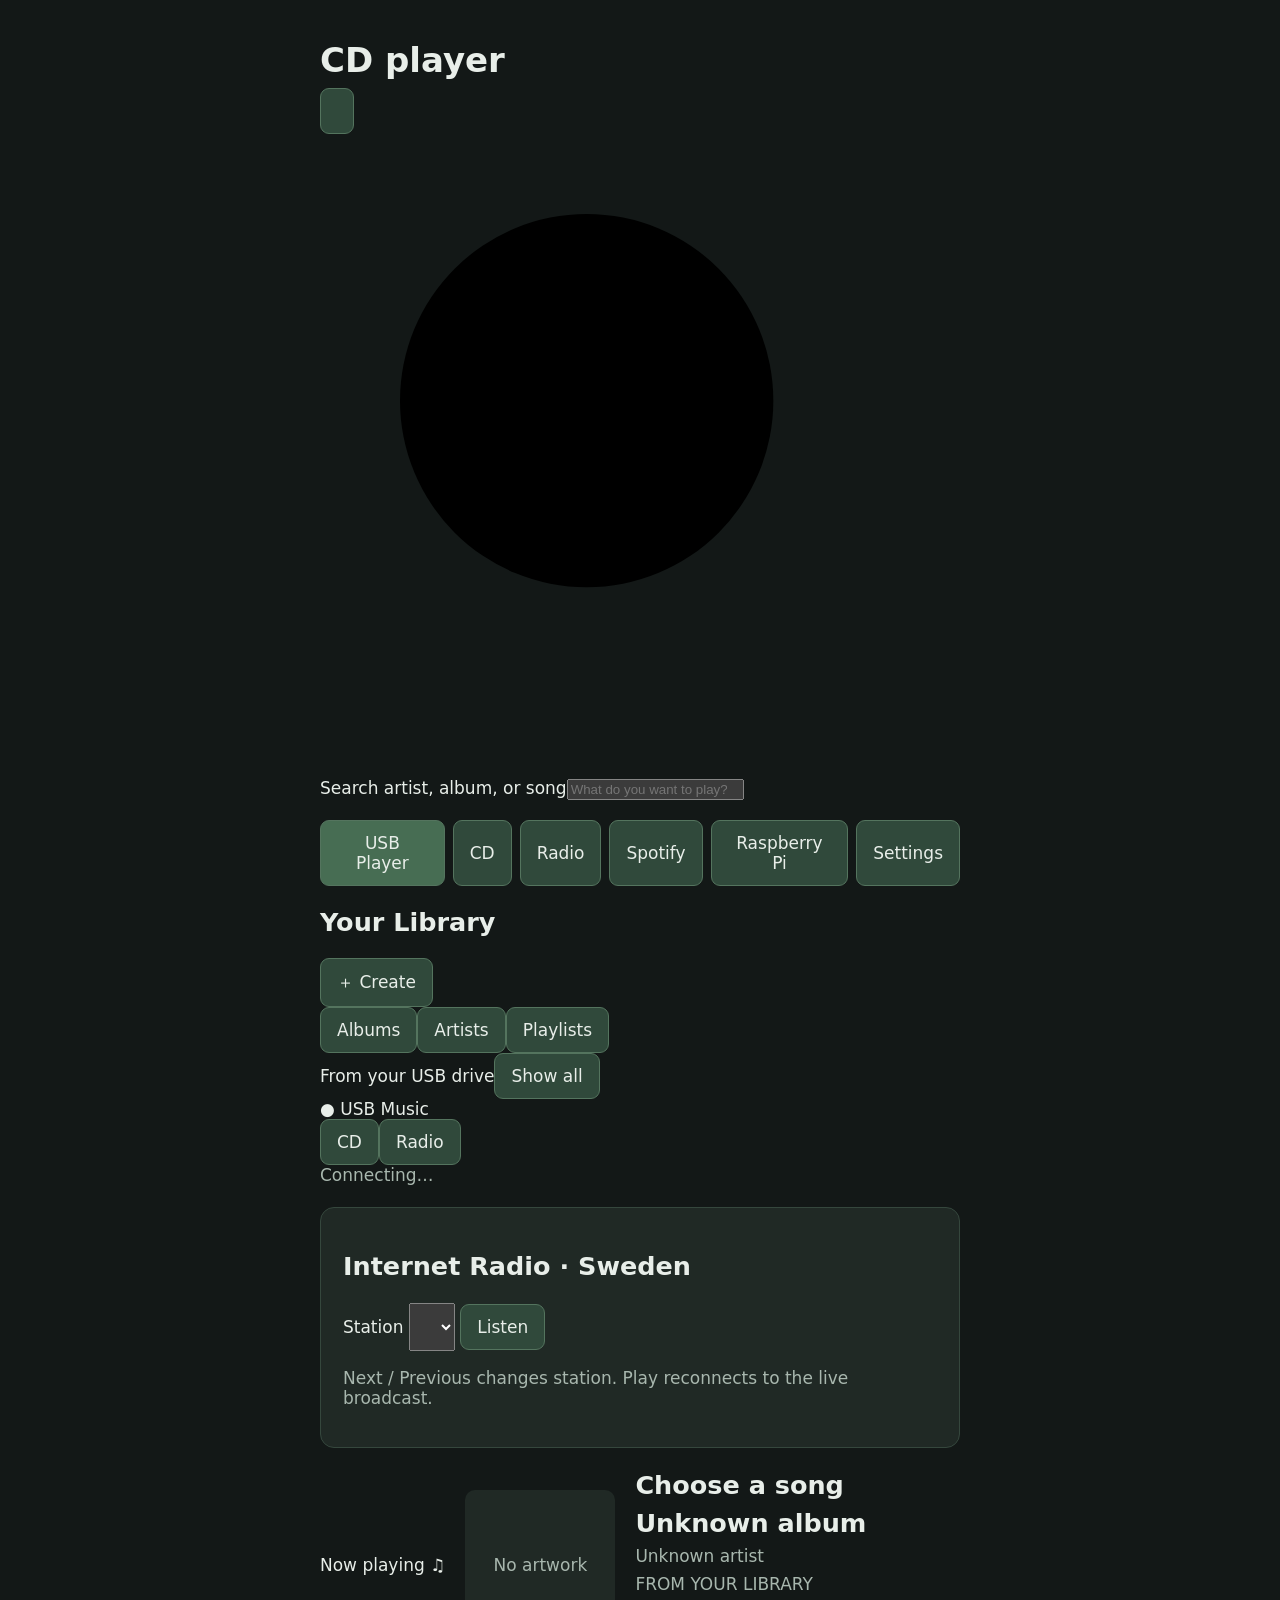
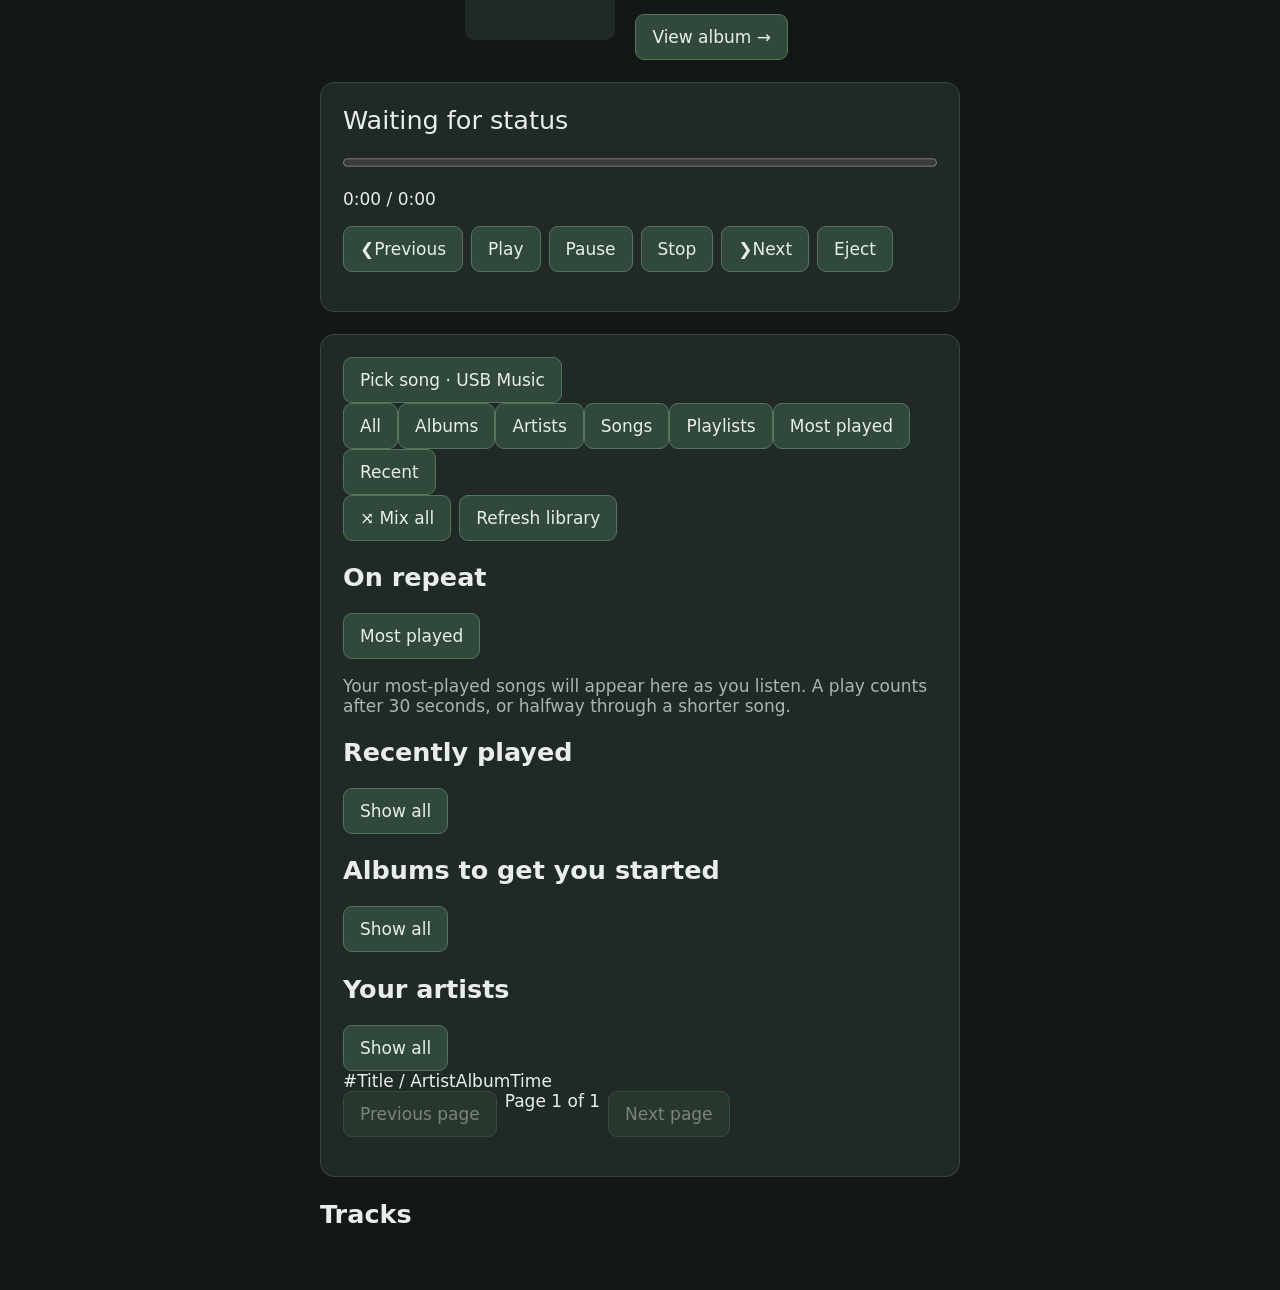
==== commit 616512fe: "Default to music library with playlists and USB listening history" ====
--- a/internal/web/index.html
+++ b/internal/web/index.html
@@ -8,14 +8,14 @@
 </style>
 <style>[hidden]{display:none!important}.tabs{display:flex;gap:8px;margin:20px 0}.tabs [aria-selected=true]{background:#476d53}.metrics{display:grid;grid-template-columns:repeat(auto-fit,minmax(220px,1fr));gap:12px}.metrics section{margin:0}.value{font-size:1.8rem;margin:10px 0}dt{color:#a8b7ae;margin-top:14px}dd{margin:4px 0;overflow-wrap:anywhere}</style>
 <link rel="stylesheet" href="/library.css">
-<body id="appBody">
+<body id="appBody" data-layout="library" data-shell="music">
 <header id="appHeader"><h1>CD player</h1>
-<div id="usbTopbar" class="usb-only"><button id="usbHome" aria-label="USB library home" title="Home"><svg viewBox="0 0 24 24" aria-hidden="true"><path d="M3 10 12 3l9 7v11h-6v-7H9v7H3z"/></svg></button><div class="global-search"><svg viewBox="0 0 24 24" aria-hidden="true"><circle cx="10" cy="10" r="7"/><path d="m15 15 6 6"/></svg><label class="sr-only" for="musicSearch">Search artist, album, or song</label><input id="musicSearch" type="search" placeholder="What do you want to play?" maxlength="512"></div><details id="usbSources" class="usb-only"><summary>USB ▾</summary><div><button data-action="source-cd">Play CD</button><button data-action="source-radio">Internet Radio</button></div></details></div>
-<nav class="tabs" role="tablist" aria-label="Views"><button id="playerTab" role="tab" data-tab="playerPanel" aria-controls="playerPanel" aria-selected="true">Player</button><button id="systemTab" role="tab" data-tab="systemPanel" aria-controls="systemPanel" aria-selected="false" tabindex="-1">Raspberry Pi</button><button id="settingsTab" role="tab" data-tab="settingsPanel" aria-controls="settingsPanel" aria-selected="false" tabindex="-1">Settings</button></nav></header>
-<div id="playerPanel" role="tabpanel" aria-labelledby="playerTab">
+<div id="usbTopbar" class="usb-only"><button id="usbHome" aria-label="USB library home" title="Home"><svg viewBox="0 0 24 24" aria-hidden="true"><path d="M3 10 12 3l9 7v11h-6v-7H9v7H3z"/></svg></button><div class="global-search"><svg viewBox="0 0 24 24" aria-hidden="true"><circle cx="10" cy="10" r="7"/><path d="m15 15 6 6"/></svg><label class="sr-only" for="musicSearch">Search artist, album, or song</label><input id="musicSearch" type="search" placeholder="What do you want to play?" maxlength="512"></div></div>
+<nav class="tabs" role="tablist" aria-label="Views"><button id="playerTab" role="tab" data-tab="playerPanel" aria-controls="playerPanel" aria-selected="true" data-view="library">USB Player</button><button id="cdTab" role="tab" data-tab="playerPanel" data-view="cd" aria-controls="playerPanel" aria-selected="false" tabindex="-1">CD</button><button id="radioTab" role="tab" data-tab="playerPanel" data-view="radio" aria-controls="playerPanel" aria-selected="false" tabindex="-1">Radio</button><button id="spotifyTab" role="tab" data-tab="playerPanel" data-view="spotify" aria-controls="playerPanel" aria-selected="false" tabindex="-1">Spotify</button><button id="systemTab" role="tab" data-tab="systemPanel" aria-controls="systemPanel" aria-selected="false" tabindex="-1">Raspberry Pi</button><button id="settingsTab" role="tab" data-tab="settingsPanel" aria-controls="settingsPanel" aria-selected="false" tabindex="-1">Settings</button></nav></header>
+<div id="playerPanel" data-layout="library" role="tabpanel" aria-labelledby="playerTab">
 <aside id="librarySidebar" class="usb-only" aria-label="Your library">
-<div class="sidebar-heading"><h2>Your Library</h2><span aria-hidden="true">♫</span></div>
-<div class="browse-filters"><button id="sideAlbums" aria-pressed="true">Albums</button><button id="sideArtists" aria-pressed="false">Artists</button><button id="sideSongs">Songs</button></div>
+<div class="sidebar-heading"><h2>Your Library</h2><button id="createPlaylist" title="Create playlist">＋ Create</button></div>
+<div class="browse-filters"><button id="sideAlbums" aria-pressed="true">Albums</button><button id="sideArtists" aria-pressed="false">Artists</button><button id="sidePlaylists" aria-pressed="false">Playlists</button></div>
 <div class="sidebar-caption"><span id="sidebarCount">From your USB drive</span><button id="sideShowAll">Show all</button></div>
 <div id="sidebarItems"></div><p id="sidebarEmpty" hidden>No music indexed yet.</p>
 <div class="sidebar-footer"><span class="device-badge">● USB Music</span><div><button data-action="source-cd">CD</button><button data-action="source-radio">Radio</button></div></div>
@@ -30,15 +30,18 @@
 <p id="selection" class="muted" role="status"></p><p id="error" role="status"></p><p id="commandError" role="alert"></p></section>
 <section id="librarySection">
 <button id="pickSong" aria-expanded="false" aria-controls="musicBrowser">Pick song · USB Music</button>
-<div id="musicBrowser" hidden>
+<div id="musicBrowser">
 <div class="library-content">
-<div class="browse-toolbar"><div class="browse-filters"><button id="viewHome" aria-pressed="true">All</button><button id="viewAlbums" aria-pressed="false">Albums</button><button id="viewArtists" aria-pressed="false">Artists</button><button id="viewSongs" aria-pressed="false">Songs</button></div><button id="browseBack" hidden>← Back</button></div>
+<div class="browse-toolbar"><div class="browse-filters"><button id="viewHome" aria-pressed="true">All</button><button id="viewAlbums" aria-pressed="false">Albums</button><button id="viewArtists" aria-pressed="false">Artists</button><button id="viewSongs" aria-pressed="false">Songs</button><button id="viewPlaylists" aria-pressed="false">Playlists</button><button id="viewMostPlayed" aria-pressed="false">Most played</button><button id="viewRecent" aria-pressed="false">Recent</button></div><button id="browseBack" hidden>← Back</button></div>
 <div class="controls library-actions"><button id="mixAll" title="Shuffle every available song in your USB library"><span aria-hidden="true">⤨</span> Mix all</button><button id="refreshLibrary">Refresh library</button></div>
+<p id="libraryNotice" role="status"></p>
 <div id="libraryHome"><div id="quickPicks" class="quick-picks"></div>
+<div class="shelf-heading"><h2>On repeat</h2><button id="showMostPlayed">Most played</button></div><p id="historyHint" class="muted">Your most-played songs will appear here as you listen. A play counts after 30 seconds, or halfway through a shorter song.</p><div id="homeMostPlayed" class="card-shelf"></div>
+<div class="shelf-heading"><h2>Recently played</h2><button id="showRecent">Show all</button></div><div id="homeRecent" class="card-shelf"></div>
 <div class="shelf-heading"><h2>Albums to get you started</h2><button id="showAlbums">Show all</button></div><div id="homeAlbums" class="card-shelf"></div>
 <div class="shelf-heading"><h2>Your artists</h2><button id="showArtists">Show all</button></div><div id="homeArtists" class="card-shelf artist-shelf"></div>
 </div>
-<div id="collectionHeader" hidden><div id="collectionCover"></div><div><span id="collectionKind"></span><h2 id="collectionTitle"></h2><p id="collectionSubtitle"></p><button id="playCollection" hidden>▶ Play album</button></div></div>
+<div id="collectionHeader" hidden><div id="collectionCover"></div><div><span id="collectionKind"></span><h2 id="collectionTitle"></h2><p id="collectionSubtitle"></p><button id="playCollection" hidden>▶ Play album</button><div id="playlistTools" hidden><button id="newPlaylist">＋ New playlist</button><button id="renamePlaylist">Rename</button><button id="deletePlaylist">Delete playlist</button></div></div></div>
 <div id="collectionGrid" class="collection-grid" hidden></div>
 <div id="songsView" hidden><h2 id="songsHeading">All songs</h2></div><div id="songList"><div class="song-columns" aria-hidden="true"><span>#</span><span>Title / Artist</span><span>Album</span><span>Time</span></div>
 <div id="musicResults" aria-label="Songs"></div>
@@ -67,6 +70,12 @@
 <p class="muted">Saved across reboots. Sound may briefly pause. Changing output disconnects Spotify; reconnect from your phone afterwards.</p>
 <p id="outputStatus" role="status">Open Settings to load outputs.</p></section>
 </div>
+<dialog id="playlistDialog" aria-labelledby="playlistDialogTitle"><form id="playlistForm">
+<h2 id="playlistDialogTitle">Create playlist</h2><p id="playlistDialogDescription"></p>
+<div id="playlistPicker"><label for="playlistSelect">Choose a playlist</label><select id="playlistSelect"></select><div class="controls"><button type="button" id="playlistPagePrevious">Previous</button><button type="button" id="playlistPageNext">Next</button></div></div>
+<div id="playlistNameField"><label for="playlistName">Playlist name</label><input id="playlistName" maxlength="120" autocomplete="off"></div>
+<p id="playlistDialogError" role="alert"></p><div class="controls"><button id="playlistSave" type="submit">Save</button><button id="playlistCancel" type="button">Cancel</button></div>
+</form></dialog>
 <script src="/navigation.js"></script>
 <script>
 const $=id=>document.getElementById(id);
@@ -83,7 +92,7 @@
   const radio=s.source==='radio',usb=s.source==='usb';currentSource=s.source;
   $('appBody').setAttribute('data-source',s.source);
   $('playerPanel').setAttribute('data-source',s.source);
-  $('usbToggle').hidden=!usb;
+  $('usbToggle').hidden=false;
   $('usbToggle').setAttribute('aria-label',m.state==='play'?'Pause':'Play');
   $('usbToggleIcon').textContent=m.state==='play'?'Ⅱ':'▶';
   const spotify=s.source==='spotify',idle=s.source==='idle',sp=s.spotify||{},now=sp.now||{};
@@ -105,7 +114,7 @@
   const nextCover=radio?'':usb?(s.usb?.cover_url||''):spotify?(now.cover||''):(meta.cover_url||'');
   if(nextCover!==coverURL){coverURL=nextCover;$('coverArt').hidden=true;$('coverPlaceholder').hidden=false;if(nextCover){$('coverArt').alt=((usb?s.usb?.album:spotify?now.album:meta.album)||'Album')+' cover';$('coverArt').src=nextCover}else{$('coverArt').removeAttribute('src')}}
   $('now').textContent=radio?(({play:'Playing',stop:'Stopped'}[m.state]||'Connecting')+' · '+(s.radio?.name||'Radio')):usb?(({play:'Playing',pause:'Paused',stop:'Stopped'}[m.state]||'Player unavailable')+(s.usb?' · '+s.usb.title:' · Pick a song')):idle?'Stopped · press Play CD':spotify?(({playing:'Playing',paused:'Paused',stopped:'Stopped',loading:'Loading',connected:'Connected'}[sp.playback]||'Spotify')+(now.title?' · '+now.title:'')):({play:'Playing',pause:'Paused',stop:'Stopped'}[m.state]||'Player unavailable')+(track?' · '+(song?.title||'Track '+track):'');
-  $('disc').textContent=radio?'Live radio · Next / Previous changes station':usb?'Playing from USB · '+s.usb_queue_length+(s.usb_mix?' songs in the mix':' songs in this album'):idle?'CD autoplay is suspended until you press Play CD.':spotify?'CD autoplay is suspended. Switch to CD to start the disc from track 1.':s.disc.ID?(tracks.length?(song?.artist?song.artist+' · ':'')+tracks.length+' audio tracks':'No audio tracks'):'No disc detected';
+  $('disc').textContent=radio?'Live radio · Next / Previous changes station':usb?'Playing from USB · '+s.usb_queue_length+(s.usb_playlist?' songs in this playlist':s.usb_mix?' songs in the mix':' songs in this album'):idle?'CD autoplay is suspended until you press Play CD.':spotify?'CD autoplay is suspended. Switch to CD to start the disc from track 1.':s.disc.ID?(tracks.length?(song?.artist?song.artist+' · ':'')+tracks.length+' audio tracks':'No audio tracks'):'No disc detected';
   $('time').textContent=radio?'Live':spotify?duration(now.position_ms/1000)+' / '+duration(now.duration_ms/1000):idle?'':duration(m.elapsed)+' / '+duration(m.duration);
   $('progress').hidden=radio;$('progress').max=spotify?(now.duration_ms||1):(Number(m.duration)||1);$('progress').value=spotify?(now.position_ms||0):idle?0:Number(m.elapsed)||0;
   document.querySelector('[data-action=pause]').textContent=radio?'Stop radio':'Pause';
@@ -115,16 +124,16 @@
   const key=JSON.stringify([tracks,names]);
   if(key!==trackKey){$('tracks').replaceChildren(...tracks.map(n=>{const b=document.createElement('button');b.textContent=names[n]?.title?n+'. '+names[n].title+(names[n].artist?' · '+names[n].artist:''):'Track '+n;b.dataset.track=n;b.onclick=()=>control('track',n);return b}));trackKey=key}
   document.querySelectorAll('[data-track]').forEach(b=>b.setAttribute('aria-current',Number(b.dataset.track)===track?'true':'false'));
-  document.querySelectorAll('[data-action],[data-track]').forEach(b=>b.disabled=busy||stale||(spotify&&!['source-cd','eject'].includes(b.dataset.action))||(idle&&!['source-cd','play','eject'].includes(b.dataset.action))||((usb||radio)&&!!b.dataset.track)||(!usb&&!radio&&!tracks.length&&!['source-cd','stop','eject',...(idle?['play']:[])].includes(b.dataset.action)));
+  document.querySelectorAll('[data-action],[data-track]').forEach(b=>b.disabled=busy||stale||(spotify&&!['source-cd','source-radio','source-spotify','eject'].includes(b.dataset.action))||(idle&&!['source-cd','source-radio','source-spotify','play','toggle','eject'].includes(b.dataset.action))||((usb||radio)&&!!b.dataset.track)||(!usb&&!radio&&!tracks.length&&!['source-cd','source-radio','source-spotify','stop','eject',...(idle?['play','toggle']:[])].includes(b.dataset.action)));
   if(typeof usbBrowserUpdate==='function')usbBrowserUpdate(s,busy||stale);
  }catch(e){navigation.cancel();$('connection').textContent='Cannot reach player — retrying…';document.querySelectorAll('[data-action],[data-track]').forEach(b=>b.disabled=true);if(typeof usbBrowserUpdate==='function')usbBrowserUpdate(null,true)}
 }
-async function control(action,track,discID,songID,station){
+async function control(action,track,discID,songID,station,playlistID){
  if(busy)return;
  navigation.cancel();
  busy=true;document.querySelectorAll('[data-action],[data-track]').forEach(b=>b.disabled=true);$('commandError').textContent='';
  if(typeof usbBrowserUpdate==='function')usbBrowserUpdate(null,true);
- try{const r=await fetch('/api/control',{method:'POST',headers:{'Content-Type':'application/json'},body:JSON.stringify({action,track,disc_id:discID,song_id:songID,station}),signal:AbortSignal.timeout(['usb-mix','play','toggle'].includes(action)?125000:30000)});if(!r.ok)throw new Error(await r.text())}
+ try{const r=await fetch('/api/control',{method:'POST',headers:{'Content-Type':'application/json'},body:JSON.stringify({action,track,disc_id:discID,song_id:songID,station,playlist_id:playlistID}),signal:AbortSignal.timeout(['usb-mix','usb-playlist','play','toggle'].includes(action)?125000:30000)});if(!r.ok)throw new Error(await r.text())}
  catch(e){$('commandError').textContent=e.message}
  finally{busy=false;await refresh()}
 }
@@ -136,7 +145,16 @@
  } catch(e) { $('commandError').textContent=e.message }
 }loadRadio();
 const tabs=[...document.querySelectorAll('[data-tab]')];
-function selectTab(tab){if(tab.id==='settingsTab')loadOutputs();tabs.forEach(b=>{const active=b===tab;b.setAttribute('aria-selected',String(active));b.tabIndex=active?0:-1;$(b.dataset.tab).hidden=!active})}
+function selectTab(tab){
+ if(tab.id==='settingsTab')loadOutputs();
+ const view=tab.dataset.view||'settings',layout=view==='library'?'library':'player';
+ $('appBody').setAttribute('data-layout',layout);$('playerPanel').setAttribute('data-layout',layout);$('playerPanel').setAttribute('data-view',view);
+ $('playerPanel').setAttribute('aria-labelledby',tab.id);
+ tabs.forEach(b=>{const active=b===tab;b.setAttribute('aria-selected',String(active));b.tabIndex=active?0:-1});
+ for(const id of ['playerPanel','systemPanel','settingsPanel'])$(id).hidden=id!==tab.dataset.tab;
+ if(view==='library'){$('musicBrowser').hidden=false}
+ else if(['cd','radio','spotify'].includes(view)&&currentSource!==view)control('source-'+view);
+}
 tabs.forEach((tab,i)=>{tab.onclick=()=>selectTab(tab);tab.onkeydown=e=>{if(['ArrowLeft','ArrowRight','Home','End'].includes(e.key)){e.preventDefault();const target=tabs[e.key==='Home'?0:e.key==='End'?tabs.length-1:(i+(e.key==='ArrowRight'?1:tabs.length-1))%tabs.length];selectTab(target);target.focus()}}});
 let outputBusy=false;
 async function outputCommand(action,output){
